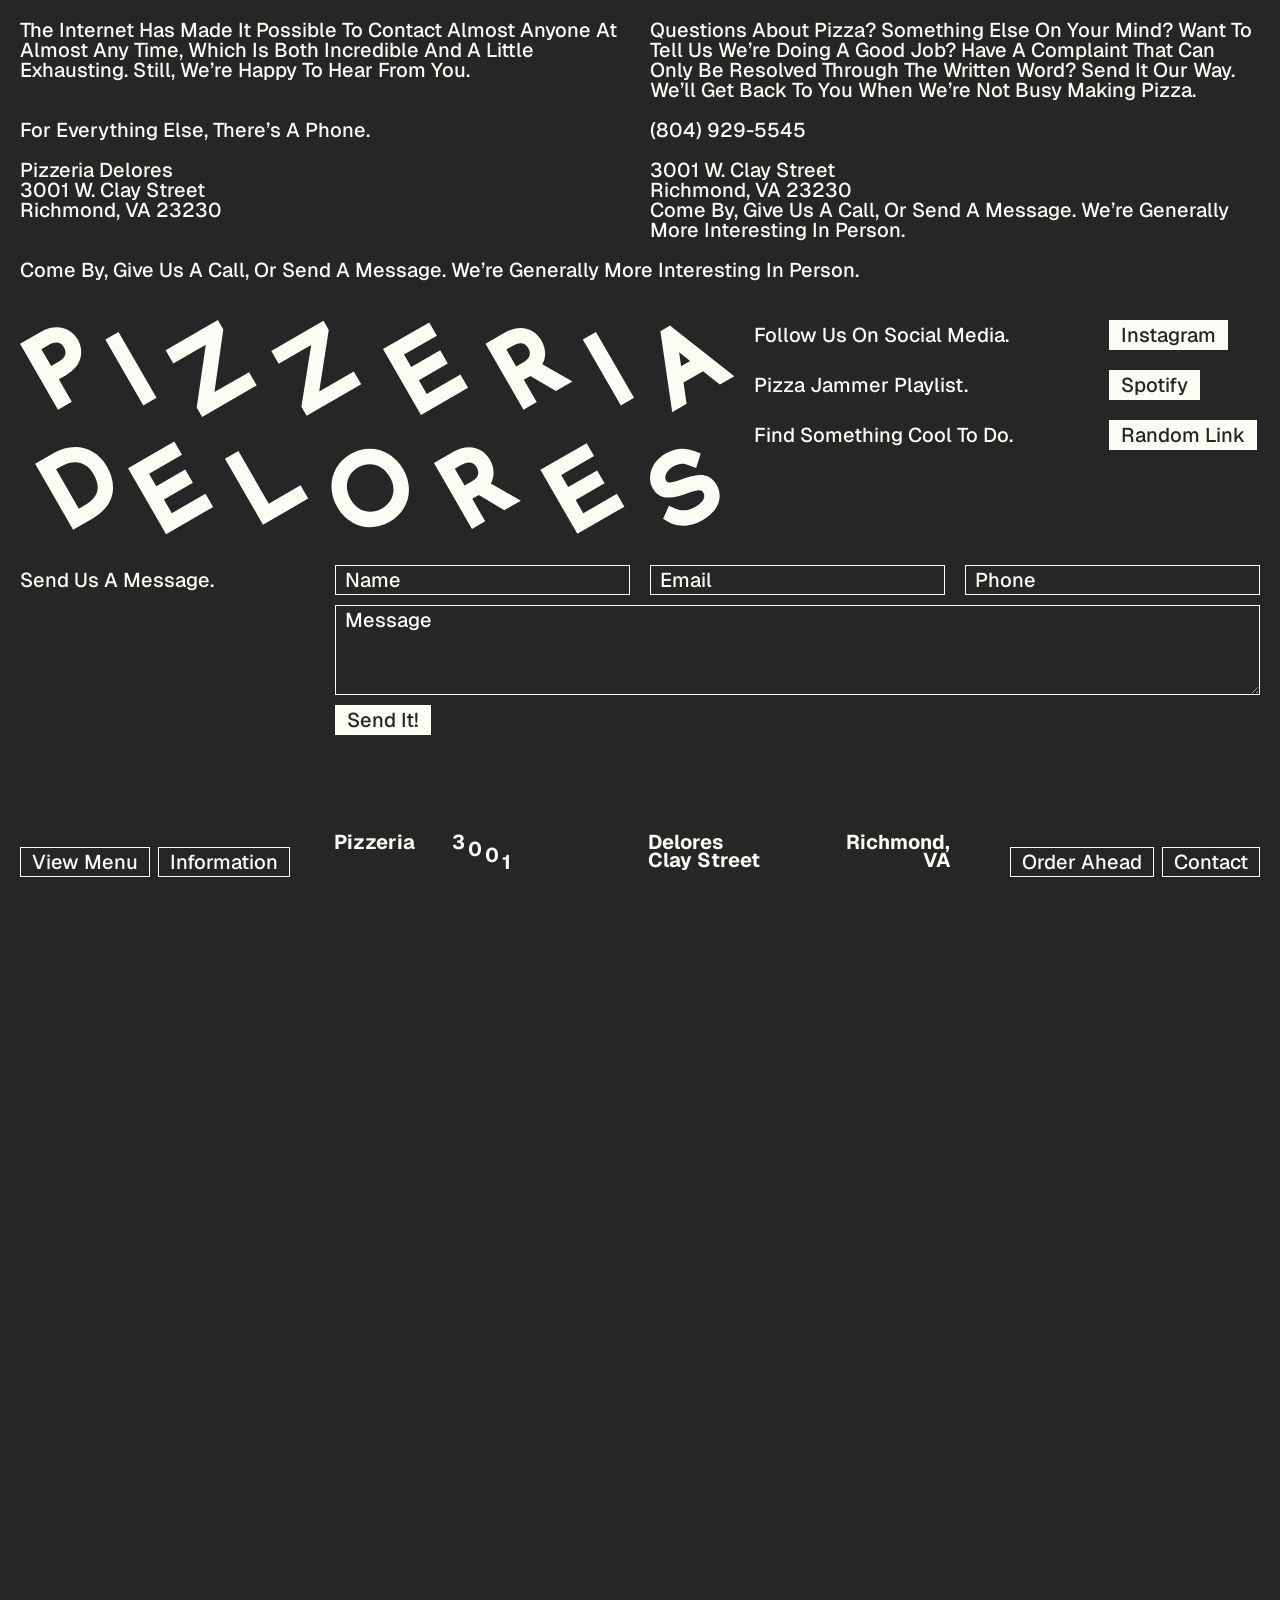
==== contact.html @ 53a4c27d "Add files via upload" ====
<!DOCTYPE html>
<html lang="en">
<head>
  <meta charset="utf-8">
  <meta name="viewport" content="width=device-width, initial-scale=1, viewport-fit=cover">
  <title>Contact | Pizzeria Delores</title>
  <meta name="description" content="Contact Pizzeria Delores: send a message, call (804) 929-5545, or come by 3001 W. Clay Street, Richmond, Virginia.">
  <link rel="stylesheet" href="styles.css">
</head>
<body class="theme-dark">

  <!-- Figma "Rectangle": a 20px border in the page colour that stays fixed around the viewport -->
  <div class="frame" aria-hidden="true"></div>

  <div class="site">

  <main class="page contact">

    <h1 class="visually-hidden">Contact</h1>

    <!-- Intro and phone/address blocks -->
    <div class="contact__text">
      <p class="c-intro-l">The internet has made it possible to contact almost anyone at almost any time, which is both incredible and a little exhausting. Still, we’re happy to hear from you.</p>
      <p class="c-intro-r">Questions about pizza? Something else on your mind? Want to tell us we’re doing a good job? Have a complaint that can only be resolved through the written word? Send it our way. We’ll get back to you when we’re not busy making pizza.</p>

      <p class="c-phone-l">For everything else, there’s a phone.</p>
      <p class="c-phone-r"><a href="tel:+18049295545">(804) 929-5545</a></p>

      <p class="c-addr-l">Pizzeria Delores<br>3001 W. Clay Street<br>Richmond, VA 23230</p>
      <div class="c-addr-r">
        <p>3001 W. Clay Street<br>Richmond, VA 23230</p>
        <p>Come by, give us a call, or send a message. We’re generally more interesting in person.</p>
      </div>

      <p class="c-come">Come by, give us a call, or send a message. We’re generally more interesting in person.</p>
    </div>

    <!-- Lettering (Figma "Group 1785") with the social links beside it -->
    <div class="contact__mid">
      <svg class="wordmark wordmark--contact" viewBox="0 0 808 242.3" role="img" aria-label="Pizzeria Delores" xmlns="http://www.w3.org/2000/svg">
        <title>Pizzeria Delores</title>
        <path transform="translate(410.61 2.7)" d="M 87.57 58.99 L 96.23 73.98 L 43.01 104.71 L 0 30.21 L 52.32 0 L 60.98 14.99 L 23.78 36.46 L 31.92 50.56 L 64.67 31.65 L 73.32 46.64 L 40.57 65.55 L 49.48 80.98 L 87.57 58.99 Z"/>
        <path transform="translate(526.54 8.99)" d="M 98.35 60.54 L 79.6 71.36 L 50.78 54.22 L 43.33 58.52 L 57.95 83.86 L 43.01 92.49 L 0 17.99 L 22.49 5 C 40.79 -5.56 56.36 2.16 63.09 13.81 C 68.57 23.3 68.89 32.97 64.32 41.18 L 98.35 60.53 L 98.35 60.54 Z M 30.53 20.34 L 23.59 24.35 L 34.67 43.54 L 43.11 38.67 C 50.38 34.47 52.02 29.16 48.14 22.44 C 43.76 14.84 36.15 17.1 30.53 20.34 Z"/>
        <path transform="translate(636.64 13.48)" d="M 14.9 0 L 57.91 74.5 L 43.01 83.1 L 0 8.6 L 14.9 0 Z"/>
        <path transform="translate(724.38 6.29)" d="M 74.65 50.3 L 83.62 57.38 L 67.34 66.78 L 63.25 63.55 L 48.3 51.72 L 26.13 64.53 L 28.9 83.38 L 29.66 88.54 L 13.37 97.94 L 11.72 86.63 L 0.75 11.48 L 0 6.33 L 10.96 0 L 15.04 3.23 L 74.64 50.31 L 74.65 50.3 Z M 21.2 30.32 L 23.46 45.95 L 33.57 40.11 L 21.2 30.32 Z"/>
        <path transform="translate(0 8.09)" d="M 23.39 5.35 C 42.42 -5.63 58.32 1.89 65.04 13.54 C 72.02 25.62 72.15 42.75 51.59 54.61 L 43.92 59.04 L 58.55 84.38 L 43.01 93.35 L 0 18.85 L 23.39 5.35 Z M 35.26 44.06 L 44.04 38.99 C 51.6 34.63 53.39 29.24 49.51 22.52 C 45.12 14.91 37.25 17.34 31.41 20.71 L 24.19 24.88 L 35.26 44.06 Z"/>
        <path transform="translate(164.77 -0)" d="M 94.32 59 L 102.97 73.98 L 41.24 109.62 L 35.1 98.99 L 35.48 96.33 L 45.39 27.88 L 8.65 49.09 L 0 34.1 L 59.07 0 L 65.2 10.62 L 64.83 13.26 L 55.2 81.58 L 94.31 59 L 94.32 59 Z"/>
        <path transform="translate(284.23 0.9)" d="M 93.33 57.29 L 101.74 71.86 L 40.01 107.49 L 34.05 97.16 L 34.46 94.56 L 45.15 27.45 L 8.41 48.66 L 0 34.1 L 59.07 0 L 65.03 10.32 L 64.63 12.91 L 54.22 79.88 L 93.33 57.3 L 93.33 57.29 Z"/>
        <path transform="translate(96.5 13.48)" d="M 14.9 0 L 57.91 74.5 L 43.01 83.1 L 0 8.6 L 14.9 0 Z"/>
        <path transform="translate(588.67 139.3)" d="M 86.59 57.3 L 95 71.86 L 41.78 102.58 L 0 30.21 L 52.33 0 L 60.73 14.56 L 23.53 36.04 L 31.44 49.73 L 64.19 30.83 L 72.59 45.39 L 39.85 64.29 L 48.5 79.29 L 86.59 57.3 Z"/>
        <path transform="translate(352.31 145.59)" d="M 81.2 23.27 C 93.89 45.24 87.42 70.23 65.84 82.69 C 44.26 95.15 19.39 88.25 6.7 66.28 C -6.25 43.85 0.02 18.52 21.6 6.06 C 43.18 -6.4 68.25 0.84 81.2 23.27 Z M 30.28 21.08 C 17.22 28.62 13.73 43.63 21.78 57.58 C 29.56 71.05 44.11 75.2 57.17 67.66 C 70.23 60.12 73.91 45.45 66.13 31.98 C 58.07 18.03 43.33 13.55 30.28 21.08 Z"/>
        <path transform="translate(468.24 143.8)" d="M 98.35 60.54 L 79.6 71.36 L 50.78 54.22 L 43.33 58.52 L 57.95 83.86 L 43.01 92.49 L 0 17.99 L 22.49 5 C 40.79 -5.56 56.36 2.16 63.09 13.8 C 68.57 23.3 68.89 32.97 64.33 41.18 L 98.35 60.54 Z M 30.53 20.35 L 23.59 24.35 L 34.67 43.54 L 43.1 38.67 C 50.38 34.47 52.02 29.15 48.14 22.43 C 43.76 14.83 36.15 17.1 30.53 20.35 Z"/>
        <path transform="translate(712.7 145.59)" d="M 36.06 34.49 C 47.79 30.3 65.54 23.96 74.96 40.29 C 83.37 54.85 77.53 70.28 59.74 80.56 C 39.39 92.3 24.5 85.19 20.42 82.73 L 14.74 79.29 L 17.46 73.2 L 18.23 71.47 L 21.37 64.43 L 28.39 67.55 C 36.07 70.97 43.43 70.38 51.53 65.71 C 55.59 63.36 64.59 57.06 60.17 49.41 C 58.13 45.89 54.45 46.14 41.39 50.71 C 29.83 54.75 12.37 60.85 3.16 44.9 C -4.37 31.86 1.98 14.57 17.61 5.55 C 28.71 -0.86 39.26 -1.69 50.81 2.93 L 57.28 5.52 L 55.18 12.18 L 54.6 14.03 L 52.12 21.91 L 44.44 18.9 C 37.71 16.26 33.67 15.86 26.09 20.24 C 19.92 23.8 15.17 30.95 18.26 36.3 C 19.99 39.3 23.65 38.92 36.06 34.49 Z"/>
        <path transform="translate(17.08 143.8)" d="M 20.73 6.94 C 43.62 -6.28 68.43 -0.21 81.08 21.7 C 94.56 45.05 88.61 67.08 65.16 80.61 L 43.01 93.4 L 0 18.9 L 20.73 6.94 Z M 29.2 22.03 L 23.78 25.16 L 49.48 69.68 L 55.26 66.34 C 71.57 56.93 74.86 45.86 65.96 30.43 C 57.93 16.52 44.18 13.38 29.2 22.03 Z"/>
        <path transform="translate(231.87 148.29)" d="M 85.44 38.77 L 94.1 53.76 L 43.01 83.25 L 0 8.75 L 15.16 0 L 49.52 59.51 L 85.44 38.77 Z"/>
        <path transform="translate(122.23 137.51)" d="M 87.57 59 L 96.22 73.98 L 43.01 104.71 L 0 30.21 L 52.32 0 L 60.98 14.99 L 23.78 36.47 L 31.92 50.56 L 64.67 31.65 L 73.32 46.64 L 40.57 65.55 L 49.48 80.99 L 87.57 59 Z"/>
      </svg>

      <div class="social">
        <div class="social__row"><p>Follow us on social media.</p><a class="btn btn--solid" href="https://www.instagram.com/pizzeriadelores/" target="_blank" rel="noopener">Instagram</a></div>
        <div class="social__row"><p>Pizza Jammer playlist.</p><a class="btn btn--solid" href="#spotify" target="_blank" rel="noopener">Spotify</a></div>
        <div class="social__row"><p>Find something cool to do.</p><a class="btn btn--solid" href="#random-link" target="_blank" rel="noopener">Random Link</a></div>
      </div>
    </div>

    <!-- Message form: sent through Web3Forms (https://web3forms.com). Paste your access key in the hidden field below. -->
    <form class="cform" id="contact-form" action="https://api.web3forms.com/submit" method="POST" novalidate>
      <input type="hidden" name="access_key" value="9e0552ed-6a74-484f-b869-ed1d9777260e">
      <input type="hidden" name="subject" value="New message from the Pizzeria Delores website">
      <input type="hidden" name="from_name" value="Pizzeria Delores website">
      <input type="checkbox" name="botcheck" class="cform__bot" tabindex="-1" autocomplete="off" aria-hidden="true">

      <p class="cform__title" id="cform-title">Send us a message.</p>

      <div class="cform__field cform__field--name">
        <label class="visually-hidden" for="cf-name">Name</label>
        <input id="cf-name" name="name" type="text" placeholder="Name" autocomplete="name" required>
      </div>
      <div class="cform__field cform__field--email">
        <label class="visually-hidden" for="cf-email">Email</label>
        <input id="cf-email" name="email" type="email" placeholder="Email" autocomplete="email" required>
      </div>
      <div class="cform__field cform__field--phone">
        <label class="visually-hidden" for="cf-phone">Phone (optional)</label>
        <input id="cf-phone" name="phone" type="tel" placeholder="Phone" autocomplete="tel">
      </div>
      <div class="cform__field cform__field--message">
        <label class="visually-hidden" for="cf-message">Message</label>
        <textarea id="cf-message" name="message" placeholder="Message" required></textarea>
      </div>

      <div class="cform__actions">
        <button class="btn btn--solid" type="submit">Send It!</button>
        <p class="cform__status" id="cform-status" role="status" aria-live="polite"></p>
      </div>
    </form>

  </main>

  <footer class="site-footer">
    <a class="footer-logo" href="index.html" aria-label="Pizzeria Delores, home">
      <svg viewBox="0 0 84.149 70" aria-hidden="true" xmlns="http://www.w3.org/2000/svg"><path d="M 82.18940965757604 37.014449827696836 C 83.63414518311053 35.123347269749864 84.67864701043825 31.994486226968036 83.86356748587579 29.61390921424524 C 83.74582982165664 29.269959025193995 83.47009695053951 28.46485637761459 82.56649157515423 28.261621174081213 L 82.17961433372602 28.174697321153108 C 82.15645866734492 27.770898736423415 82.14256465758051 27.3770743534671 82.18566982249901 27.092081959726478 C 82.20953797239262 27.04630505729142 82.25460415769756 26.970069486381792 82.28648773118177 26.916633411228325 C 82.40244419192803 26.720879267771547 82.54689997194127 26.477566941518106 82.63275406002201 26.196849442283195 C 82.95657715290962 25.137212135159885 82.85326805219186 24.04925363866524 82.34188403826032 23.13424993319792 C 81.81037242083848 22.18326591341643 80.89394121684602 21.49714694838546 79.76127281155104 21.20182358613135 C 79.6365884516643 21.169227581880257 79.51884861099907 21.15622531490213 79.41393562877158 21.15141606820467 C 79.29299179405453 20.93108132911562 79.1992990177676 20.770595389143182 79.0874393292557 20.63611460620009 C 77.37926354253814 18.583991297907925 74.6004081021674 18.14528125520041 72.47970520043143 19.591973826164562 C 72.26845426895142 19.73642934172073 72.06147547817586 19.95800994033299 71.86126802521464 20.17264484131468 C 71.38301444683943 20.098724941776048 70.67480993348784 20.01732416264631 70.00596737117789 20.246564905413614 C 69.26908277674966 20.49896130021154 68.87418907924608 20.986298827957405 68.63390450567773 21.299434218801604 C 68.40876016162889 21.28732204158987 68.21318463183457 21.284649608787163 68.03132357889076 21.310477043341873 C 67.2996045297413 21.414321146028126 66.63343175544675 21.74794063198573 66.10779811373214 22.23029024135178 L 66.10779811373214 18.697453398317528 C 66.10779811373214 18.304342018001734 66.69043281461346 16.932637518129358 67.16458962075433 16.209647447314104 C 67.6287716789536 15.50161949665205 69.10254006093248 13.957851676697267 69.57064078375899 13.74749167022129 C 70.59839616435924 13.539447228948376 71.63701644873152 13.404254664296056 72.64161614171705 13.273692529341469 C 74.3695633167107 13.048904788413292 76.1564681015804 12.816635010663484 78.02513047833355 12.209244965266413 C 78.28465207488938 12.124815968647296 78.56911092350435 11.986772736457329 78.87049084414019 11.840714138115718 C 79.04255526736632 11.756997623914218 79.31828843575416 11.623229211912408 79.45205694184605 11.576205467900717 C 79.51279603654046 11.582261556506584 79.60719699653178 11.59544291054913 79.67506091573455 11.605061403944044 C 80.2140536047294 11.680584386268118 81.02877602226559 11.794581153723758 81.55672523274167 11.207140573552836 C 81.73288642820216 11.011030194195646 82.00256240912736 10.579979764803484 81.83103235118982 9.894929316371467 C 81.70118249910834 9.375530706223593 80.74716891720324 8.342611313256787 80.73772852990538 8.332814699921018 C 79.34464794755175 6.890753259362988 76.98704562093089 5.803507107267639 73.7304680372339 5.101535230613361 C 73.30689744369673 5.010159543693453 72.63573884548566 4.924839952014906 71.92539423801081 4.8343548654628234 C 71.15609176585644 4.736566847401141 69.89090217041031 4.575546086439155 69.52237081939263 4.448546352955867 C 69.39305532198294 4.34024924843049 69.1091320489729 4.063984846585849 68.93208025177596 3.8917425698265196 C 68.63105656758798 3.5987347727754715 68.37099984133323 3.345982088993164 68.1764922352385 3.1929767950423655 C 64.47710737475478 0.2846296178952077 60.28985104017709 -0.6617233139473349 56.06750419455275 0.4559812305859488 C 49.649287431313645 2.154892131481792 47.396417643614924 7.428676645938413 45.21764741523502 12.528971835031593 C 44.47488484509955 14.267959688778795 43.7075423210338 16.06412432820326 42.784699880193784 17.674687536715908 L 32.58409314692737 25.927888853142044 L 5.229235947551134 54.36140356353862 L 5.16315318404561 54.60150821663645 C 5.053787182519105 54.999250727358366 5.118801247297882 55.410530711902055 5.335573918037271 55.74628736907588 L 5.317049367945491 55.76694883896393 L 5.345726646184261 55.76195877599176 C 5.39328482243917 55.83356311563573 5.447968030230219 55.90160474061297 5.509241490213226 55.96537178958832 C 5.850876639063291 56.31983107572005 6.358697524105975 56.474799340533785 6.842116605292729 56.374339521368626 L 11.28800522994065 55.61483345528935 C 11.003190527082978 55.918350349420884 10.718553592094498 56.221867158618075 10.433916996843942 56.52538405274961 C 9.057936018790675 57.99273860320791 7.635109172817646 59.5099655851835 6.227244639859594 60.99050109752653 C 5.579598454084373 61.67181103715384 4.898109996865734 62.35508066705478 4.238885967283149 63.01590677698852 C 3.4343155559508687 63.82243521751308 2.60231444976067 64.65675120488355 1.8102125052058136 65.50816600586771 C 1.7204397631146469 65.60470717704436 1.593261769326549 65.73509054642432 1.4520122022784492 65.88043666234832 C 0.9003729813662961 66.4481058846265 0.49479255139868344 66.87256884824575 0.3009974181996624 67.16985153980251 C -0.1341510191448831 67.83691183107744 -0.0028761788047582254 68.38089173756597 0.11432712012579527 68.64557840894645 C 0.23491470777818926 68.91792426897052 0.5621221318548814 69.39510482683711 1.40035725909759 69.53029809219782 C 2.0333975594082716 69.6316485117308 3.7112927941897325 69.42111038299154 3.728392363985469 69.41897294005176 C 4.904700275599716 69.26703637503579 6.11111007150622 68.92165976664855 7.324466998369545 68.38997085868453 C 7.8486756942927425 68.96512114103932 8.488128590402697 69.3398866803709 9.233919159728103 69.5071415908237 C 11.008533925165427 69.9048841015456 12.995825650788797 68.98917004763622 14.54832400766636 68.04869512493522 C 15.585341663312507 69.15980918852614 17.28621401892454 69.60795677531216 18.633517633804555 69.3726599373035 L 19.00543281702123 69.30800655060305 L 29.76551317021467 55.51775553086668 L 34.23580381105472 55.51775553086668 L 34.23580381105472 58.930360666003345 L 36.46373717480549 59.9093099152924 L 40.227957281134586 66.17611691874406 L 37.445180245897 66.17611691874406 C 36.48813868139073 66.17611691874406 35.75000697804955 67.44896318526878 35.667002818710465 68.14220716557823 C 35.58720482456089 68.80837687771891 35.96179197223905 69.3781833136805 36.57791086079096 69.5279824420604 C 37.47474763749894 69.7461797445134 38.00679567987055 69.18314165264134 38.20700313283178 68.97135668133012 C 38.207359373883016 68.97082232059518 38.20789169153729 68.97046686287257 38.20824793258853 68.96993250213762 C 39.04381127585553 68.87481629579621 41.5255647967741 68.92629078026994 42.48741560641043 68.99878572028173 C 43.35361566639792 69.06433396999273 44.27093566726908 69.27148790114056 45.2420487519513 69.49093203986179 C 46.110208165486036 69.68704241921898 47.00775881650866 69.88956793255153 47.88909912724929 69.98806842241403 L 47.9968639970199 70 L 48.10444404935939 69.9882478037627 C 48.68921370582786 69.92430263683715 49.032810713792365 69.63503306067174 49.2180560448412 69.40365486003479 C 49.356455688456045 69.23087821880804 49.44676474402046 69.04456314824809 49.503941431769114 68.85682440810173 C 51.841060789030244 68.81603487197322 54.12688056897994 69.2574201609338 56.531151335389296 69.72409517834583 L 57.27088310349695 69.86730128836965 L 57.36279716064456 69.86730128836965 C 57.364756486322676 69.86730128836965 57.36653456049076 69.86730128836965 57.36849388616888 69.86730128836965 C 58.22614418647343 69.86730128836965 58.895878497135314 69.31993795832031 59.03623746244697 68.50379104231668 C 59.18532433751593 67.63581107024426 58.68391632430958 66.79205832443803 57.844078058733864 66.49726932665133 L 57.725447011174026 66.45558762417791 L 52.8118146857914 66.05125662847087 L 47.93933141786973 59.58495582210123 L 49.03815258305415 59.25472019499296 L 50.890610310135536 54.915713674131496 C 55.07822370927227 53.660322223551404 58.51612502915124 51.323559360044996 60.88031861125262 48.125944809717154 C 62.68913241542172 47.92057216954771 64.22186091284387 47.48631432180299 65.67211819887137 46.77151778286517 C 65.67532436804218 46.76991470074327 65.67834859030191 46.768311444605494 65.68155475947272 46.766886482590344 C 65.98382528184499 47.136842210875514 66.43447230851893 47.235523669297365 66.75134871635575 47.254048174996676 L 66.81172965826808 47.257788004326585 L 66.87211603598722 47.253868793648 C 68.95630424529547 47.11992237517232 71.2025826076447 47.19847292205296 73.37511847523417 47.27453026353605 C 75.77938924164353 47.35895926015517 78.2655959623469 47.44588068714588 80.60520899597661 47.25208585175817 C 81.69673148638644 47.161422647255876 82.11602508733692 46.74248433402888 82.20722279645312 45.65060722139611 C 82.33618204679816 44.10915458443981 82.27793677179928 42.48095849511628 82.22182880931939 40.90637551598346 C 82.17551747655718 39.607166433878604 82.12760183761284 38.266991391073624 82.18940965757604 37.014449827696836 Z M 69.64259999415108 24.25533987601565 C 70.18337388661882 24.11943412823732 70.43131873289875 23.671282294733764 70.59554584810402 23.374533967644417 C 70.7852442090687 23.031474378960997 70.86664605287756 22.926918621967047 71.0394229596162 22.895569459292588 C 71.2088155670162 22.864576537826938 71.2481798962233 22.87989477178742 71.46548693225128 22.96503624551576 C 71.67584726199485 23.047327800190416 71.96404864235664 23.160078171974764 72.36410733306487 23.19463350022011 L 72.93106198209766 23.24361548000469 L 73.25453053722704 22.775515773794062 C 73.70713475161895 22.12038952320127 74.39824322791837 21.6807896179931 75.10342237504894 21.59885430452725 C 75.66414576339986 21.53437477844268 76.16733245327828 21.69895712338284 76.59464356136834 22.085121808089447 C 76.6931442026 22.184691026886778 76.89905039827947 22.565690046851145 77.0098413562142 22.770706451120173 C 77.28094077534377 23.27247116124496 77.47705175334134 23.63530227768982 77.86286077379926 23.821794181567938 C 78.24671048317717 24.007573592411642 78.6198727593816 24.010245638364925 78.8923971455362 24.011848720486817 C 79.18718659633547 24.0139861634266 79.33502788600373 24.014877107844903 79.56052846650041 24.17696653404095 C 80.03201348866557 24.51592935678566 80.00636290374908 24.983673166833274 79.97341060765031 25.168918213209565 C 79.90109367976534 25.575566727609733 79.6136071239227 25.886564352697256 79.20410805056147 26.000739423896995 C 79.17097763358457 26.01000167674665 79.08281289497965 26.015879557491335 79.01209904703524 26.020688804188794 C 78.73049051467548 26.040103910255926 78.25900398492328 26.072700519664274 77.84718934280058 26.437668902876492 L 77.78324251162874 26.494309922669554 L 77.72998791242861 26.56128439530586 C 77.34097270023916 27.0509369574151 77.38460922854317 27.62234724057128 77.41631468114925 28.039682959385345 C 77.4522950268678 28.510810999870085 77.42593284228826 28.5275547188887 77.36252193707611 28.568344255017223 C 77.2424687040955 28.645292202176535 77.12900606968026 28.62587487587239 77.10994717420641 28.60948781344464 C 77.10994717420641 28.60948781344464 77.10513922499075 28.60343298691014 77.1001518503564 28.5874021643641 C 77.0657745898868 28.45879934809537 77.08679115879768 28.048589154165885 77.1006845594226 27.777133894509635 C 77.14574904869211 26.897219881755078 77.22109634331568 25.424520837279143 75.97086842387591 25.04263102584466 L 75.85793953764718 25.008252318581587 L 75.74002058077788 25.001664130866693 C 75.32820593865517 24.978330379465252 74.91194081465108 24.96906836549346 74.49353572392543 24.96906836549346 C 73.6202108500464 24.96906836549346 72.7386944701262 25.00985590035634 71.87730365526878 25.049398594908226 C 70.4997195388825 25.112987520624973 69.07528904496958 25.178536274633682 67.77198123655754 25.068279840805655 C 67.77126875445506 25.00326595025367 67.77963920011291 24.916877481005187 67.80635727874818 24.813745860736553 C 67.89185512507267 24.484401534704507 68.08511710860785 24.245897787949385 68.19501746480613 24.181774497765225 C 68.38845634032367 24.068846262833723 68.41909416119243 24.08006792726618 68.65813189657648 24.161825117473427 C 68.88594804583464 24.240019906209373 69.23043036836413 24.35864981595357 69.64277937577542 24.254983831217526 L 69.64259999415108 24.25533987601565 Z M 68.17452990898443 27.88917113625194 L 74.2591274273747 27.88917113625194 C 74.2591274273747 27.89023985772183 74.25913160208277 27.891130154515704 74.25895348155716 27.892198875985596 C 74.22885111420004 28.33856821350465 74.19750160077113 28.800255588573503 74.28424629058831 29.226141096398994 C 74.43867677607592 29.984042752593595 75.22685803880962 30.82815564128036 75.86631068011613 31.14146913945797 C 76.92612772322829 31.660689642272434 78.1015439926587 31.570025280539618 79.01013672078116 30.898690073525387 C 79.10044382816092 30.831894982237753 79.18647568411083 30.760825155696313 79.26805488173329 30.68565841458105 L 79.26805488173329 44.42140196541388 L 68.17452990898443 44.42140196541388 L 68.17452990898443 27.88917113625194 Z M 63.24023608196254 26.014809988170924 C 63.31077180637463 28.504574695170128 63.38380325619966 31.078769752429665 63.17219608827181 33.5133172790909 C 62.78086530732089 38.015662748465495 61.495904026328 42.07235122472033 59.456245946309075 45.2446726651479 C 57.128032648879596 48.86567917816629 53.92987792756493 51.20136804680812 49.95048752441912 52.18726356703461 C 47.84064995112756 52.70986836398696 45.76465452187769 52.70506198481917 43.571812858256315 52.70898063015348 C 43.24157742437288 52.70898063015348 42.90974012617365 52.70898110857274 42.575051683608 52.71058419069464 L 42.436829988348116 52.71129628029089 L 42.304131072795016 52.750303569929564 C 41.903894274479676 52.86768480670019 41.63368388579863 53.17619011820085 41.41637684977066 53.42377725402565 C 41.39286494163329 53.45067340955259 41.37131351109795 53.47543064607363 41.35243273650223 53.49573635383569 C 41.09807664275793 53.77075401496324 40.67539658725632 54.35587892376316 40.009225851389324 55.2869134783185 C 39.535247152855575 55.9495207889879 38.83558857713529 56.927578482397685 38.56912027429504 57.22005191498132 C 38.161046189192454 57.38873179026935 37.715745873045734 57.37020915843415 37.09784578102094 57.14738072557503 L 37.00344212435984 53.599581847321936 L 36.868424837207385 53.37728486992872 C 36.72646278664677 53.143591104088706 36.18711427525966 52.68849310581566 35.7049420322572 52.68849310581566 L 32.02621901315066 52.68849310581566 L 32.82099376089499 51.69013262028082 C 42.35970336411866 49.94188250572137 48.598198085622585 46.71345122493 53.63134953350068 40.933983936283745 C 57.50297710530343 36.48828084565182 58.183395218189744 30.584484955767742 55.36463806814922 25.893154101080846 C 52.989935372817655 21.940665804160762 48.80410508817964 19.880706112935858 44.10991696270866 20.22394383018628 L 45.10649875573264 19.430239797142214 L 45.20214993005388 19.24998192597017 C 46.132829615213886 17.49549746020083 46.94274333969414 15.622919763615762 47.72611733202445 13.81179308897245 C 48.47974523060434 12.069598963486422 49.258846848660376 10.267912741923121 50.128787423200755 8.61905365389324 C 51.78904878129035 5.47131255429489 54.68119102179367 3.4085021265231785 58.06352157916967 2.959461009134238 C 61.36445092974541 2.5214633108260216 64.6281521382512 3.628124521212932 67.12753916161907 6.009057748602554 L 64.51967823543136 10.07625532193788 L 64.48583490230692 10.27076245925772 C 64.38056567301477 10.874946317850315 64.70866497284513 11.268592402370924 64.83228061277151 11.416788447965391 L 64.85276273278642 11.441547150931079 C 65.1400711332463 11.7917315425571 65.61850475148809 12.10344139525919 66.17281579884319 12.464313012532699 C 66.27630381404565 12.531820586237952 66.38424542185486 12.602000221158129 66.48844592056983 12.67164523680784 C 65.01485492425496 14.15877114515888 63.473753861711316 16.158883205114495 63.27657445040727 18.83941471049753 C 63.10344130722076 21.193986183986404 63.172905264647966 23.64510066535726 63.240056700338215 26.015524795666394 L 63.24023608196254 26.014809988170924 Z M 44.414324861300805 59.71783391508025 L 49.23212934864125 66.06728679808408 L 48.64895968792998 66.06728679808408 C 48.27330352302077 66.06728679808408 47.97477636050651 66.21868839347539 47.75568812100565 66.51864288613562 C 46.95966755429079 66.34871617457935 46.15206753001343 66.31807962172405 45.363884207618575 66.28833354183503 C 44.77875829346863 66.26624663201022 44.21963732150762 66.2450483212876 43.697744194345894 66.1682784973869 L 39.71586079430734 59.742767922545774 L 40.26714401234147 59.5803245218264 L 42.28507041625778 56.919566412760524 L 42.28507041625778 58.836674679810116 L 44.41450152502174 59.717654533731576 L 44.414324861300805 59.71783391508025 Z M 46.840146053629844 57.03000009396166 C 46.3173623459653 57.18300538791246 45.77569846753612 57.17053705708046 45.11469323448065 56.987785683240645 L 45.11469323448065 55.53040463384733 C 45.999595952167034 55.53218583624186 46.79686165837656 55.50350564894483 47.54478968885632 55.4440134891668 L 46.840146053629844 57.03000009396166 Z M 52.540002602663535 26.76505345370055 C 54.707194902301595 29.774573070448803 54.82101373202454 33.781566118373206 52.837107494822554 37.22195871542143 C 51.77639982874033 39.061406409567375 49.29286820445744 41.47208602473304 47.43400251050601 42.93374080078474 C 43.28735674877835 46.194053888797384 38.229978589477355 47.66122812362916 33.084611365274846 48.72389351022353 L 35.39234237282045 47.225727665100145 L 35.43384475772328 47.19722777385494 C 35.84619376513457 46.89834201012953 36.259966019647656 46.60016727432098 36.673918080457476 46.301815875062985 C 39.116841000448915 44.540919205553394 41.64294552383592 42.720352417567476 43.96064970803521 40.69797515731395 C 43.993245762377725 40.66965403960597 44.0413395407796 40.63100205424404 44.0994068302647 40.583978310232354 C 44.895071181765324 39.94007362852087 45.607017473070194 39.294030809464935 45.58136811970369 38.472540248787176 C 45.568899683449594 38.07337279446361 45.3701178252323 37.708226282684386 45.03596372672162 37.47061387947266 C 44.78303260000235 37.29089056387032 44.52653896016921 37.21964306528402 44.276635875107125 37.21964306528402 C 43.61509627676307 37.21964306528402 42.99986813858295 37.719093462987416 42.621362039623676 38.02635088715725 C 42.52998621228355 38.10044890995449 42.40494665639635 38.201977142204846 42.359704043594505 38.22976390075381 C 41.521112616203084 38.731172396211775 40.28460025652848 39.251283435693296 39.23725159525926 37.98253291589507 C 39.217836459356256 37.955992998922746 39.17437370434661 37.8688924639658 39.14569630136032 37.811359622873624 C 39.0037342507997 37.52672346503341 38.76630115071889 37.05060733630015 38.212702576259495 36.81816042796196 L 38.12399836302612 36.78075398096523 L 38.02959470636502 36.76151669026968 C 37.34792750453065 36.62258290548746 36.81605960819371 37.046866763794675 36.49829259862046 37.30068810219425 C 36.43452545165206 37.351630494194445 36.33798324295935 37.428756491621904 36.3020028972408 37.44924031998837 C 34.94846509143931 38.18772683295706 33.934959848229006 38.182738638540606 32.91432928152028 37.433386813824605 C 32.885829999412124 37.41094366279099 32.8144029513205 37.33079081611345 32.76720101682185 37.27771098216879 C 32.528341410278536 37.00964001665043 32.12828235859877 36.5609547954245 31.449286940740105 36.506450001953006 L 31.363789853517552 36.499682432889436 L 31.278469430015935 36.507697517696045 C 30.696549707597523 36.56291479358516 30.24715092052682 37.042769573184216 29.81271499854522 37.50677281072635 C 29.72971083920614 37.59547669123439 29.61589286944482 37.71713164404661 29.57332206716071 37.75382441423642 C 26.03210797314766 40.811080193713224 22.72352126948314 43.352857677867284 19.45892858866249 45.524143370581754 C 17.68823253031965 46.70169631079349 16.153012055218536 47.653390721484215 14.859500844673734 48.37531206336464 C 18.48229416815967 44.62196220403922 22.12770520425629 40.857926584183865 25.67871598107106 37.191143174038814 L 27.546489093805853 35.26245665630215 C 28.261464838803654 34.52397014333346 28.975906770586988 33.751996988587074 29.732384645684178 32.93460315138085 C 33.48965881013919 28.874174166321296 37.74798492122166 24.27190343335125 42.89548977644749 23.226693839446547 C 46.77246108607061 22.43975856454696 50.377618274138314 23.76230242522807 52.5398232210392 26.76505345370055 L 52.540002602663535 26.76505345370055 Z M 24.29472151964927 50.19872890842256 L 24.31538302128852 50.185905859891676 C 29.258405395076302 47.004500181050915 33.588337389109 43.77607144829006 37.52319766296549 40.33639128057549 C 37.53584422009771 40.34832533718282 37.54884743038759 40.36026030683442 37.5620283488271 40.37183812223294 C 37.942671908940724 40.70545734277069 38.36838017596846 40.976556132957064 38.82080628275325 41.17872260755562 C 35.50616171215027 43.78711546191124 32.18724120002481 46.106955071106846 28.931554409166857 48.090324022509485 L 28.82129722197935 48.15747244069602 C 27.491093211399704 48.96809768962647 26.116537858613697 49.805620330940336 24.73076019775871 50.40641989539505 L 23.635852813468862 50.60003760019438 L 24.294542138024934 50.19872890842256 L 24.29472151964927 50.19872890842256 Z M 16.95134742628453 50.40677322229395 C 18.829628293297805 49.34909518077252 20.630070785129003 48.14304396306825 22.14338275053761 47.102465499569675 C 25.54085338879777 44.76713097703895 28.65226010785049 42.32296480502994 31.402797203100096 39.829459589226026 C 31.89654728990992 40.12211115037666 32.38727141595735 40.350997228529046 32.87834967632423 40.5168271741466 C 26.88904728690992 45.38610024986812 21.103692291701986 49.167770958827475 15.247446222137754 52.045481636203284 L 12.516146277277354 52.521951113069036 C 13.99009348880645 52.082706578492584 15.392793155961579 51.28864887881221 16.604547029426378 50.60288595857937 L 16.95134742628453 50.40677322229395 Z M 10.612037514001244 52.85432300896604 L 10.50979678288911 52.872136120469094 L 10.523333980243713 52.8569974218008 C 10.553080105844572 52.85628494079322 10.582469509278514 52.85539173043593 10.612037514001244 52.85432300896604 Z"/><path transform="translate(56.482 5.884)" d="M 4.663025228349257 1.0856744456443845 C 4.159478590750527 0.3263478432542556 3.313937520953186 -0.06605081909715019 2.345496395724088 0.009115922274886338 C 0.7181875601937173 0.13504693787032618 -0.06411586005670457 1.470236377999829 0.004104289215770094 2.7242028892618486 C 0.08212106728999265 4.156824051502436 1.1691912270556288 5.212007999420166 2.548556375485891 5.212007999420166 C 2.577055654929554 5.212007999420166 2.6057333604679553 5.211473741948304 2.6345888816345697 5.210583140748 C 3.5884241652319195 5.180480819547343 4.378744280349982 4.692430940426588 4.802671091934243 3.87165289121303 C 5.256878359726496 2.9920950901207064 5.202194742992411 1.898615262554921 4.662845846741694 1.0856744456443845 L 4.663025228349257 1.0856744456443845 Z"/></svg>
    </a>
    <nav class="footer-nav footer-nav--left" aria-label="Primary">
      <a class="btn" href="menu.html">View Menu</a>
      <a class="btn" href="information.html">Information</a>
    </nav>

    <p class="footer-col footer-col--name"><a class="footer-home" href="index.html" aria-label="Pizzeria Delores, home">Pizzeria</a></p>

    <p class="footer-col footer-col--number"><a class="footer-home" href="index.html" aria-label="Pizzeria Delores, home">
      <span aria-hidden="true">3</span><span aria-hidden="true">0</span><span aria-hidden="true">0</span><span aria-hidden="true">1</span></a></p>

    <p class="footer-col footer-col--street"><a class="footer-home" href="index.html" aria-label="Pizzeria Delores, home">Delores<br>Clay Street</a></p>

    <p class="footer-col footer-col--city"><a class="footer-home" href="index.html" aria-label="Pizzeria Delores, home">Richmond,<br><span>VA</span></a></p>

    <nav class="footer-nav footer-nav--right" aria-label="Secondary">
      <a class="btn" href="https://order.toasttab.com/online/pizzeria-delores-3001-w-clay-st" target="_blank" rel="noopener">Order Ahead</a>
      <a class="btn" href="contact.html" aria-current="page">Contact<span class="btn__more">&nbsp;Us</span></a>
    </nav>
  </footer>
  </div><!-- /.site -->

  <!-- Reveal footer (Figma "Footer"): sits fixed underneath the site and is uncovered as the page scrolls to the end -->
  <div class="end-footer">
    <!-- Menu bar repeated at the top of the revealed footer (Figma "Footer") -->
    <div class="site-footer end-nav">
    <a class="footer-logo" href="index.html" aria-label="Pizzeria Delores, home">
      <svg viewBox="0 0 84.149 70" aria-hidden="true" xmlns="http://www.w3.org/2000/svg"><path d="M 82.18940965757604 37.014449827696836 C 83.63414518311053 35.123347269749864 84.67864701043825 31.994486226968036 83.86356748587579 29.61390921424524 C 83.74582982165664 29.269959025193995 83.47009695053951 28.46485637761459 82.56649157515423 28.261621174081213 L 82.17961433372602 28.174697321153108 C 82.15645866734492 27.770898736423415 82.14256465758051 27.3770743534671 82.18566982249901 27.092081959726478 C 82.20953797239262 27.04630505729142 82.25460415769756 26.970069486381792 82.28648773118177 26.916633411228325 C 82.40244419192803 26.720879267771547 82.54689997194127 26.477566941518106 82.63275406002201 26.196849442283195 C 82.95657715290962 25.137212135159885 82.85326805219186 24.04925363866524 82.34188403826032 23.13424993319792 C 81.81037242083848 22.18326591341643 80.89394121684602 21.49714694838546 79.76127281155104 21.20182358613135 C 79.6365884516643 21.169227581880257 79.51884861099907 21.15622531490213 79.41393562877158 21.15141606820467 C 79.29299179405453 20.93108132911562 79.1992990177676 20.770595389143182 79.0874393292557 20.63611460620009 C 77.37926354253814 18.583991297907925 74.6004081021674 18.14528125520041 72.47970520043143 19.591973826164562 C 72.26845426895142 19.73642934172073 72.06147547817586 19.95800994033299 71.86126802521464 20.17264484131468 C 71.38301444683943 20.098724941776048 70.67480993348784 20.01732416264631 70.00596737117789 20.246564905413614 C 69.26908277674966 20.49896130021154 68.87418907924608 20.986298827957405 68.63390450567773 21.299434218801604 C 68.40876016162889 21.28732204158987 68.21318463183457 21.284649608787163 68.03132357889076 21.310477043341873 C 67.2996045297413 21.414321146028126 66.63343175544675 21.74794063198573 66.10779811373214 22.23029024135178 L 66.10779811373214 18.697453398317528 C 66.10779811373214 18.304342018001734 66.69043281461346 16.932637518129358 67.16458962075433 16.209647447314104 C 67.6287716789536 15.50161949665205 69.10254006093248 13.957851676697267 69.57064078375899 13.74749167022129 C 70.59839616435924 13.539447228948376 71.63701644873152 13.404254664296056 72.64161614171705 13.273692529341469 C 74.3695633167107 13.048904788413292 76.1564681015804 12.816635010663484 78.02513047833355 12.209244965266413 C 78.28465207488938 12.124815968647296 78.56911092350435 11.986772736457329 78.87049084414019 11.840714138115718 C 79.04255526736632 11.756997623914218 79.31828843575416 11.623229211912408 79.45205694184605 11.576205467900717 C 79.51279603654046 11.582261556506584 79.60719699653178 11.59544291054913 79.67506091573455 11.605061403944044 C 80.2140536047294 11.680584386268118 81.02877602226559 11.794581153723758 81.55672523274167 11.207140573552836 C 81.73288642820216 11.011030194195646 82.00256240912736 10.579979764803484 81.83103235118982 9.894929316371467 C 81.70118249910834 9.375530706223593 80.74716891720324 8.342611313256787 80.73772852990538 8.332814699921018 C 79.34464794755175 6.890753259362988 76.98704562093089 5.803507107267639 73.7304680372339 5.101535230613361 C 73.30689744369673 5.010159543693453 72.63573884548566 4.924839952014906 71.92539423801081 4.8343548654628234 C 71.15609176585644 4.736566847401141 69.89090217041031 4.575546086439155 69.52237081939263 4.448546352955867 C 69.39305532198294 4.34024924843049 69.1091320489729 4.063984846585849 68.93208025177596 3.8917425698265196 C 68.63105656758798 3.5987347727754715 68.37099984133323 3.345982088993164 68.1764922352385 3.1929767950423655 C 64.47710737475478 0.2846296178952077 60.28985104017709 -0.6617233139473349 56.06750419455275 0.4559812305859488 C 49.649287431313645 2.154892131481792 47.396417643614924 7.428676645938413 45.21764741523502 12.528971835031593 C 44.47488484509955 14.267959688778795 43.7075423210338 16.06412432820326 42.784699880193784 17.674687536715908 L 32.58409314692737 25.927888853142044 L 5.229235947551134 54.36140356353862 L 5.16315318404561 54.60150821663645 C 5.053787182519105 54.999250727358366 5.118801247297882 55.410530711902055 5.335573918037271 55.74628736907588 L 5.317049367945491 55.76694883896393 L 5.345726646184261 55.76195877599176 C 5.39328482243917 55.83356311563573 5.447968030230219 55.90160474061297 5.509241490213226 55.96537178958832 C 5.850876639063291 56.31983107572005 6.358697524105975 56.474799340533785 6.842116605292729 56.374339521368626 L 11.28800522994065 55.61483345528935 C 11.003190527082978 55.918350349420884 10.718553592094498 56.221867158618075 10.433916996843942 56.52538405274961 C 9.057936018790675 57.99273860320791 7.635109172817646 59.5099655851835 6.227244639859594 60.99050109752653 C 5.579598454084373 61.67181103715384 4.898109996865734 62.35508066705478 4.238885967283149 63.01590677698852 C 3.4343155559508687 63.82243521751308 2.60231444976067 64.65675120488355 1.8102125052058136 65.50816600586771 C 1.7204397631146469 65.60470717704436 1.593261769326549 65.73509054642432 1.4520122022784492 65.88043666234832 C 0.9003729813662961 66.4481058846265 0.49479255139868344 66.87256884824575 0.3009974181996624 67.16985153980251 C -0.1341510191448831 67.83691183107744 -0.0028761788047582254 68.38089173756597 0.11432712012579527 68.64557840894645 C 0.23491470777818926 68.91792426897052 0.5621221318548814 69.39510482683711 1.40035725909759 69.53029809219782 C 2.0333975594082716 69.6316485117308 3.7112927941897325 69.42111038299154 3.728392363985469 69.41897294005176 C 4.904700275599716 69.26703637503579 6.11111007150622 68.92165976664855 7.324466998369545 68.38997085868453 C 7.8486756942927425 68.96512114103932 8.488128590402697 69.3398866803709 9.233919159728103 69.5071415908237 C 11.008533925165427 69.9048841015456 12.995825650788797 68.98917004763622 14.54832400766636 68.04869512493522 C 15.585341663312507 69.15980918852614 17.28621401892454 69.60795677531216 18.633517633804555 69.3726599373035 L 19.00543281702123 69.30800655060305 L 29.76551317021467 55.51775553086668 L 34.23580381105472 55.51775553086668 L 34.23580381105472 58.930360666003345 L 36.46373717480549 59.9093099152924 L 40.227957281134586 66.17611691874406 L 37.445180245897 66.17611691874406 C 36.48813868139073 66.17611691874406 35.75000697804955 67.44896318526878 35.667002818710465 68.14220716557823 C 35.58720482456089 68.80837687771891 35.96179197223905 69.3781833136805 36.57791086079096 69.5279824420604 C 37.47474763749894 69.7461797445134 38.00679567987055 69.18314165264134 38.20700313283178 68.97135668133012 C 38.207359373883016 68.97082232059518 38.20789169153729 68.97046686287257 38.20824793258853 68.96993250213762 C 39.04381127585553 68.87481629579621 41.5255647967741 68.92629078026994 42.48741560641043 68.99878572028173 C 43.35361566639792 69.06433396999273 44.27093566726908 69.27148790114056 45.2420487519513 69.49093203986179 C 46.110208165486036 69.68704241921898 47.00775881650866 69.88956793255153 47.88909912724929 69.98806842241403 L 47.9968639970199 70 L 48.10444404935939 69.9882478037627 C 48.68921370582786 69.92430263683715 49.032810713792365 69.63503306067174 49.2180560448412 69.40365486003479 C 49.356455688456045 69.23087821880804 49.44676474402046 69.04456314824809 49.503941431769114 68.85682440810173 C 51.841060789030244 68.81603487197322 54.12688056897994 69.2574201609338 56.531151335389296 69.72409517834583 L 57.27088310349695 69.86730128836965 L 57.36279716064456 69.86730128836965 C 57.364756486322676 69.86730128836965 57.36653456049076 69.86730128836965 57.36849388616888 69.86730128836965 C 58.22614418647343 69.86730128836965 58.895878497135314 69.31993795832031 59.03623746244697 68.50379104231668 C 59.18532433751593 67.63581107024426 58.68391632430958 66.79205832443803 57.844078058733864 66.49726932665133 L 57.725447011174026 66.45558762417791 L 52.8118146857914 66.05125662847087 L 47.93933141786973 59.58495582210123 L 49.03815258305415 59.25472019499296 L 50.890610310135536 54.915713674131496 C 55.07822370927227 53.660322223551404 58.51612502915124 51.323559360044996 60.88031861125262 48.125944809717154 C 62.68913241542172 47.92057216954771 64.22186091284387 47.48631432180299 65.67211819887137 46.77151778286517 C 65.67532436804218 46.76991470074327 65.67834859030191 46.768311444605494 65.68155475947272 46.766886482590344 C 65.98382528184499 47.136842210875514 66.43447230851893 47.235523669297365 66.75134871635575 47.254048174996676 L 66.81172965826808 47.257788004326585 L 66.87211603598722 47.253868793648 C 68.95630424529547 47.11992237517232 71.2025826076447 47.19847292205296 73.37511847523417 47.27453026353605 C 75.77938924164353 47.35895926015517 78.2655959623469 47.44588068714588 80.60520899597661 47.25208585175817 C 81.69673148638644 47.161422647255876 82.11602508733692 46.74248433402888 82.20722279645312 45.65060722139611 C 82.33618204679816 44.10915458443981 82.27793677179928 42.48095849511628 82.22182880931939 40.90637551598346 C 82.17551747655718 39.607166433878604 82.12760183761284 38.266991391073624 82.18940965757604 37.014449827696836 Z M 69.64259999415108 24.25533987601565 C 70.18337388661882 24.11943412823732 70.43131873289875 23.671282294733764 70.59554584810402 23.374533967644417 C 70.7852442090687 23.031474378960997 70.86664605287756 22.926918621967047 71.0394229596162 22.895569459292588 C 71.2088155670162 22.864576537826938 71.2481798962233 22.87989477178742 71.46548693225128 22.96503624551576 C 71.67584726199485 23.047327800190416 71.96404864235664 23.160078171974764 72.36410733306487 23.19463350022011 L 72.93106198209766 23.24361548000469 L 73.25453053722704 22.775515773794062 C 73.70713475161895 22.12038952320127 74.39824322791837 21.6807896179931 75.10342237504894 21.59885430452725 C 75.66414576339986 21.53437477844268 76.16733245327828 21.69895712338284 76.59464356136834 22.085121808089447 C 76.6931442026 22.184691026886778 76.89905039827947 22.565690046851145 77.0098413562142 22.770706451120173 C 77.28094077534377 23.27247116124496 77.47705175334134 23.63530227768982 77.86286077379926 23.821794181567938 C 78.24671048317717 24.007573592411642 78.6198727593816 24.010245638364925 78.8923971455362 24.011848720486817 C 79.18718659633547 24.0139861634266 79.33502788600373 24.014877107844903 79.56052846650041 24.17696653404095 C 80.03201348866557 24.51592935678566 80.00636290374908 24.983673166833274 79.97341060765031 25.168918213209565 C 79.90109367976534 25.575566727609733 79.6136071239227 25.886564352697256 79.20410805056147 26.000739423896995 C 79.17097763358457 26.01000167674665 79.08281289497965 26.015879557491335 79.01209904703524 26.020688804188794 C 78.73049051467548 26.040103910255926 78.25900398492328 26.072700519664274 77.84718934280058 26.437668902876492 L 77.78324251162874 26.494309922669554 L 77.72998791242861 26.56128439530586 C 77.34097270023916 27.0509369574151 77.38460922854317 27.62234724057128 77.41631468114925 28.039682959385345 C 77.4522950268678 28.510810999870085 77.42593284228826 28.5275547188887 77.36252193707611 28.568344255017223 C 77.2424687040955 28.645292202176535 77.12900606968026 28.62587487587239 77.10994717420641 28.60948781344464 C 77.10994717420641 28.60948781344464 77.10513922499075 28.60343298691014 77.1001518503564 28.5874021643641 C 77.0657745898868 28.45879934809537 77.08679115879768 28.048589154165885 77.1006845594226 27.777133894509635 C 77.14574904869211 26.897219881755078 77.22109634331568 25.424520837279143 75.97086842387591 25.04263102584466 L 75.85793953764718 25.008252318581587 L 75.74002058077788 25.001664130866693 C 75.32820593865517 24.978330379465252 74.91194081465108 24.96906836549346 74.49353572392543 24.96906836549346 C 73.6202108500464 24.96906836549346 72.7386944701262 25.00985590035634 71.87730365526878 25.049398594908226 C 70.4997195388825 25.112987520624973 69.07528904496958 25.178536274633682 67.77198123655754 25.068279840805655 C 67.77126875445506 25.00326595025367 67.77963920011291 24.916877481005187 67.80635727874818 24.813745860736553 C 67.89185512507267 24.484401534704507 68.08511710860785 24.245897787949385 68.19501746480613 24.181774497765225 C 68.38845634032367 24.068846262833723 68.41909416119243 24.08006792726618 68.65813189657648 24.161825117473427 C 68.88594804583464 24.240019906209373 69.23043036836413 24.35864981595357 69.64277937577542 24.254983831217526 L 69.64259999415108 24.25533987601565 Z M 68.17452990898443 27.88917113625194 L 74.2591274273747 27.88917113625194 C 74.2591274273747 27.89023985772183 74.25913160208277 27.891130154515704 74.25895348155716 27.892198875985596 C 74.22885111420004 28.33856821350465 74.19750160077113 28.800255588573503 74.28424629058831 29.226141096398994 C 74.43867677607592 29.984042752593595 75.22685803880962 30.82815564128036 75.86631068011613 31.14146913945797 C 76.92612772322829 31.660689642272434 78.1015439926587 31.570025280539618 79.01013672078116 30.898690073525387 C 79.10044382816092 30.831894982237753 79.18647568411083 30.760825155696313 79.26805488173329 30.68565841458105 L 79.26805488173329 44.42140196541388 L 68.17452990898443 44.42140196541388 L 68.17452990898443 27.88917113625194 Z M 63.24023608196254 26.014809988170924 C 63.31077180637463 28.504574695170128 63.38380325619966 31.078769752429665 63.17219608827181 33.5133172790909 C 62.78086530732089 38.015662748465495 61.495904026328 42.07235122472033 59.456245946309075 45.2446726651479 C 57.128032648879596 48.86567917816629 53.92987792756493 51.20136804680812 49.95048752441912 52.18726356703461 C 47.84064995112756 52.70986836398696 45.76465452187769 52.70506198481917 43.571812858256315 52.70898063015348 C 43.24157742437288 52.70898063015348 42.90974012617365 52.70898110857274 42.575051683608 52.71058419069464 L 42.436829988348116 52.71129628029089 L 42.304131072795016 52.750303569929564 C 41.903894274479676 52.86768480670019 41.63368388579863 53.17619011820085 41.41637684977066 53.42377725402565 C 41.39286494163329 53.45067340955259 41.37131351109795 53.47543064607363 41.35243273650223 53.49573635383569 C 41.09807664275793 53.77075401496324 40.67539658725632 54.35587892376316 40.009225851389324 55.2869134783185 C 39.535247152855575 55.9495207889879 38.83558857713529 56.927578482397685 38.56912027429504 57.22005191498132 C 38.161046189192454 57.38873179026935 37.715745873045734 57.37020915843415 37.09784578102094 57.14738072557503 L 37.00344212435984 53.599581847321936 L 36.868424837207385 53.37728486992872 C 36.72646278664677 53.143591104088706 36.18711427525966 52.68849310581566 35.7049420322572 52.68849310581566 L 32.02621901315066 52.68849310581566 L 32.82099376089499 51.69013262028082 C 42.35970336411866 49.94188250572137 48.598198085622585 46.71345122493 53.63134953350068 40.933983936283745 C 57.50297710530343 36.48828084565182 58.183395218189744 30.584484955767742 55.36463806814922 25.893154101080846 C 52.989935372817655 21.940665804160762 48.80410508817964 19.880706112935858 44.10991696270866 20.22394383018628 L 45.10649875573264 19.430239797142214 L 45.20214993005388 19.24998192597017 C 46.132829615213886 17.49549746020083 46.94274333969414 15.622919763615762 47.72611733202445 13.81179308897245 C 48.47974523060434 12.069598963486422 49.258846848660376 10.267912741923121 50.128787423200755 8.61905365389324 C 51.78904878129035 5.47131255429489 54.68119102179367 3.4085021265231785 58.06352157916967 2.959461009134238 C 61.36445092974541 2.5214633108260216 64.6281521382512 3.628124521212932 67.12753916161907 6.009057748602554 L 64.51967823543136 10.07625532193788 L 64.48583490230692 10.27076245925772 C 64.38056567301477 10.874946317850315 64.70866497284513 11.268592402370924 64.83228061277151 11.416788447965391 L 64.85276273278642 11.441547150931079 C 65.1400711332463 11.7917315425571 65.61850475148809 12.10344139525919 66.17281579884319 12.464313012532699 C 66.27630381404565 12.531820586237952 66.38424542185486 12.602000221158129 66.48844592056983 12.67164523680784 C 65.01485492425496 14.15877114515888 63.473753861711316 16.158883205114495 63.27657445040727 18.83941471049753 C 63.10344130722076 21.193986183986404 63.172905264647966 23.64510066535726 63.240056700338215 26.015524795666394 L 63.24023608196254 26.014809988170924 Z M 44.414324861300805 59.71783391508025 L 49.23212934864125 66.06728679808408 L 48.64895968792998 66.06728679808408 C 48.27330352302077 66.06728679808408 47.97477636050651 66.21868839347539 47.75568812100565 66.51864288613562 C 46.95966755429079 66.34871617457935 46.15206753001343 66.31807962172405 45.363884207618575 66.28833354183503 C 44.77875829346863 66.26624663201022 44.21963732150762 66.2450483212876 43.697744194345894 66.1682784973869 L 39.71586079430734 59.742767922545774 L 40.26714401234147 59.5803245218264 L 42.28507041625778 56.919566412760524 L 42.28507041625778 58.836674679810116 L 44.41450152502174 59.717654533731576 L 44.414324861300805 59.71783391508025 Z M 46.840146053629844 57.03000009396166 C 46.3173623459653 57.18300538791246 45.77569846753612 57.17053705708046 45.11469323448065 56.987785683240645 L 45.11469323448065 55.53040463384733 C 45.999595952167034 55.53218583624186 46.79686165837656 55.50350564894483 47.54478968885632 55.4440134891668 L 46.840146053629844 57.03000009396166 Z M 52.540002602663535 26.76505345370055 C 54.707194902301595 29.774573070448803 54.82101373202454 33.781566118373206 52.837107494822554 37.22195871542143 C 51.77639982874033 39.061406409567375 49.29286820445744 41.47208602473304 47.43400251050601 42.93374080078474 C 43.28735674877835 46.194053888797384 38.229978589477355 47.66122812362916 33.084611365274846 48.72389351022353 L 35.39234237282045 47.225727665100145 L 35.43384475772328 47.19722777385494 C 35.84619376513457 46.89834201012953 36.259966019647656 46.60016727432098 36.673918080457476 46.301815875062985 C 39.116841000448915 44.540919205553394 41.64294552383592 42.720352417567476 43.96064970803521 40.69797515731395 C 43.993245762377725 40.66965403960597 44.0413395407796 40.63100205424404 44.0994068302647 40.583978310232354 C 44.895071181765324 39.94007362852087 45.607017473070194 39.294030809464935 45.58136811970369 38.472540248787176 C 45.568899683449594 38.07337279446361 45.3701178252323 37.708226282684386 45.03596372672162 37.47061387947266 C 44.78303260000235 37.29089056387032 44.52653896016921 37.21964306528402 44.276635875107125 37.21964306528402 C 43.61509627676307 37.21964306528402 42.99986813858295 37.719093462987416 42.621362039623676 38.02635088715725 C 42.52998621228355 38.10044890995449 42.40494665639635 38.201977142204846 42.359704043594505 38.22976390075381 C 41.521112616203084 38.731172396211775 40.28460025652848 39.251283435693296 39.23725159525926 37.98253291589507 C 39.217836459356256 37.955992998922746 39.17437370434661 37.8688924639658 39.14569630136032 37.811359622873624 C 39.0037342507997 37.52672346503341 38.76630115071889 37.05060733630015 38.212702576259495 36.81816042796196 L 38.12399836302612 36.78075398096523 L 38.02959470636502 36.76151669026968 C 37.34792750453065 36.62258290548746 36.81605960819371 37.046866763794675 36.49829259862046 37.30068810219425 C 36.43452545165206 37.351630494194445 36.33798324295935 37.428756491621904 36.3020028972408 37.44924031998837 C 34.94846509143931 38.18772683295706 33.934959848229006 38.182738638540606 32.91432928152028 37.433386813824605 C 32.885829999412124 37.41094366279099 32.8144029513205 37.33079081611345 32.76720101682185 37.27771098216879 C 32.528341410278536 37.00964001665043 32.12828235859877 36.5609547954245 31.449286940740105 36.506450001953006 L 31.363789853517552 36.499682432889436 L 31.278469430015935 36.507697517696045 C 30.696549707597523 36.56291479358516 30.24715092052682 37.042769573184216 29.81271499854522 37.50677281072635 C 29.72971083920614 37.59547669123439 29.61589286944482 37.71713164404661 29.57332206716071 37.75382441423642 C 26.03210797314766 40.811080193713224 22.72352126948314 43.352857677867284 19.45892858866249 45.524143370581754 C 17.68823253031965 46.70169631079349 16.153012055218536 47.653390721484215 14.859500844673734 48.37531206336464 C 18.48229416815967 44.62196220403922 22.12770520425629 40.857926584183865 25.67871598107106 37.191143174038814 L 27.546489093805853 35.26245665630215 C 28.261464838803654 34.52397014333346 28.975906770586988 33.751996988587074 29.732384645684178 32.93460315138085 C 33.48965881013919 28.874174166321296 37.74798492122166 24.27190343335125 42.89548977644749 23.226693839446547 C 46.77246108607061 22.43975856454696 50.377618274138314 23.76230242522807 52.5398232210392 26.76505345370055 L 52.540002602663535 26.76505345370055 Z M 24.29472151964927 50.19872890842256 L 24.31538302128852 50.185905859891676 C 29.258405395076302 47.004500181050915 33.588337389109 43.77607144829006 37.52319766296549 40.33639128057549 C 37.53584422009771 40.34832533718282 37.54884743038759 40.36026030683442 37.5620283488271 40.37183812223294 C 37.942671908940724 40.70545734277069 38.36838017596846 40.976556132957064 38.82080628275325 41.17872260755562 C 35.50616171215027 43.78711546191124 32.18724120002481 46.106955071106846 28.931554409166857 48.090324022509485 L 28.82129722197935 48.15747244069602 C 27.491093211399704 48.96809768962647 26.116537858613697 49.805620330940336 24.73076019775871 50.40641989539505 L 23.635852813468862 50.60003760019438 L 24.294542138024934 50.19872890842256 L 24.29472151964927 50.19872890842256 Z M 16.95134742628453 50.40677322229395 C 18.829628293297805 49.34909518077252 20.630070785129003 48.14304396306825 22.14338275053761 47.102465499569675 C 25.54085338879777 44.76713097703895 28.65226010785049 42.32296480502994 31.402797203100096 39.829459589226026 C 31.89654728990992 40.12211115037666 32.38727141595735 40.350997228529046 32.87834967632423 40.5168271741466 C 26.88904728690992 45.38610024986812 21.103692291701986 49.167770958827475 15.247446222137754 52.045481636203284 L 12.516146277277354 52.521951113069036 C 13.99009348880645 52.082706578492584 15.392793155961579 51.28864887881221 16.604547029426378 50.60288595857937 L 16.95134742628453 50.40677322229395 Z M 10.612037514001244 52.85432300896604 L 10.50979678288911 52.872136120469094 L 10.523333980243713 52.8569974218008 C 10.553080105844572 52.85628494079322 10.582469509278514 52.85539173043593 10.612037514001244 52.85432300896604 Z"/><path transform="translate(56.482 5.884)" d="M 4.663025228349257 1.0856744456443845 C 4.159478590750527 0.3263478432542556 3.313937520953186 -0.06605081909715019 2.345496395724088 0.009115922274886338 C 0.7181875601937173 0.13504693787032618 -0.06411586005670457 1.470236377999829 0.004104289215770094 2.7242028892618486 C 0.08212106728999265 4.156824051502436 1.1691912270556288 5.212007999420166 2.548556375485891 5.212007999420166 C 2.577055654929554 5.212007999420166 2.6057333604679553 5.211473741948304 2.6345888816345697 5.210583140748 C 3.5884241652319195 5.180480819547343 4.378744280349982 4.692430940426588 4.802671091934243 3.87165289121303 C 5.256878359726496 2.9920950901207064 5.202194742992411 1.898615262554921 4.662845846741694 1.0856744456443845 L 4.663025228349257 1.0856744456443845 Z"/></svg>
    </a>
    <nav class="footer-nav footer-nav--left" aria-label="Primary">
      <a class="btn" href="menu.html">View Menu</a>
      <a class="btn" href="information.html">Information</a>
    </nav>

    <p class="footer-col footer-col--name"><a class="footer-home" href="index.html" aria-label="Pizzeria Delores, home">Pizzeria</a></p>

    <p class="footer-col footer-col--number"><a class="footer-home" href="index.html" aria-label="Pizzeria Delores, home">
      <span aria-hidden="true">3</span><span aria-hidden="true">0</span><span aria-hidden="true">0</span><span aria-hidden="true">1</span></a></p>

    <p class="footer-col footer-col--street"><a class="footer-home" href="index.html" aria-label="Pizzeria Delores, home">Delores<br>Clay Street</a></p>

    <p class="footer-col footer-col--city"><a class="footer-home" href="index.html" aria-label="Pizzeria Delores, home">Richmond,<br><span>VA</span></a></p>

    <nav class="footer-nav footer-nav--right" aria-label="Secondary">
      <a class="btn" href="https://order.toasttab.com/online/pizzeria-delores-3001-w-clay-st" target="_blank" rel="noopener">Order Ahead</a>
      <a class="btn" href="contact.html" aria-current="page">Contact<span class="btn__more">&nbsp;Us</span></a>
    </nav>
  </div>
    <a class="end-footer__mark-link" href="index.html" aria-label="Pizzeria Delores, home">
    <svg class="end-footer__mark" viewBox="0 0 453 529" aria-hidden="true" xmlns="http://www.w3.org/2000/svg"><path d="M 215.82646132773868 193.12486108611054 L 215.74555645780475 193.12486108611054 L 215.74555645780475 27.74287905054617 L 0 27.74287905054617 L 0 529 L 427.97352232118874 529 L 427.97352232118874 193.26337734829656 L 215.82646132773868 193.26337734829656 L 215.82646132773868 193.12486108611054 Z M 237.76801591978335 202.62878192852367 C 237.76801591978335 208.1156102591285 234.4204511274242 211.390808739226 228.8110667534511 211.390808739226 L 216.91690582414145 211.390808739226 L 216.91690582414145 197.95899444832037 L 236.61307295895958 197.95899444832037 C 237.37756265988824 199.17985484954568 237.76801591978335 200.74114380729415 237.76801591978335 202.62878192852367 Z M 211.05543566524378 469.3022674132835 L 207.89311442117202 469.3022674132835 L 207.89311442117202 453.6259451392904 L 211.05543566524378 453.6259451392904 L 211.05543566524378 469.3022674132835 Z M 211.05543566524378 434.508945546568 L 207.89311442117202 434.508945546568 L 207.89311442117202 420.9879098018995 L 211.05543566524378 420.9879098018995 L 211.05543566524378 434.508945546568 Z M 4.690120792560973 32.43849615056999 L 211.05543566524378 32.43849615056999 L 211.05543566524378 63.77117737588632 L 203.51255047505 63.77117737588632 C 204.12695628601605 68.2860131660612 204.33331803546997 71.26303330362725 204.33331803546997 78.96032382292107 L 204.33331803546997 133.9694788661945 C 204.33331803546997 140.84620987631874 204.12812880111832 145.15678125568436 203.51255047505 149.1586208351398 L 211.05543566524378 149.1586208351398 L 211.05543566524378 176.66437161620664 L 206.87536264625126 176.66437161620664 C 199.90467041702937 176.66437161620664 196.11154373563852 176.56106746331216 191.60082019981485 176.35563421868463 C 192.2152260107809 181.28251049223124 192.42158776023481 185.0800870602804 192.42158776023481 191.44382213956578 L 192.42158776023481 193.26337734829656 L 179.96345440499474 193.26337734829656 L 179.96345440499474 175.94594277309844 C 175.1455275793027 176.4589389488328 171.65958629638925 176.66437161620664 164.68889406716735 176.66437161620664 L 131.98938027460323 176.66437161620664 C 123.99389712632863 176.66437161620664 121.1235460504853 176.56106746331216 116.92002524542406 176.35563421868463 C 117.5344310563901 181.38464003877027 117.74079280584404 184.97679600929598 117.74079280584404 191.33935726939006 L 117.74079280584404 193.26337734829656 L 105.84195327779761 193.26337734829656 L 105.84195327779761 176.35563421868463 C 99.07645405689264 176.56106746331216 96.2061018628374 176.66437161620664 90.46539412009112 176.66437161620664 L 55.71511542119415 176.66437161620664 C 49.66720466813247 176.66437161620664 45.566867428495655 176.4589389488328 40.03135213496033 175.94594277309844 L 40.03135213496033 193.26337734829656 L 4.690120792560973 193.26337734829656 L 4.690120792560973 32.43849615056999 Z M 4.690120792560973 197.95899444832037 L 76.3422700304588 197.95899444832037 C 76.26957315936221 198.04351555248235 76.19570218320574 198.12921071198488 76.11714265797347 198.21960134067055 L 76.11362699964928 198.21960134067055 L 46.181276244656274 234.13873280193565 C 41.875745437596564 239.4753016405908 39.31259206056196 242.14358522027663 36.853796371483725 244.6076102666456 L 36.853796371483725 262.36291242611065 C 41.5685401908573 262.1574791814831 45.36284854271066 262.05417502858865 52.12834776361562 262.05417502858865 L 91.79973405809923 262.05417502858865 C 99.28282174684749 262.05417502858865 103.38316290022607 262.2596076959625 107.68869370728578 262.77260387169684 L 107.68869370728578 243.3750071954178 C 102.35837142206739 243.88917726031363 98.05283781947784 244.093436038526 91.79973405809923 244.093436038526 L 68.42769119301217 244.093436038526 C 65.86571277716845 244.093436038526 64.12216010639946 244.09343302980966 63.20055135500627 244.1967366054504 C 65.0449413030067 242.1435780833216 65.86571200839774 241.22089329579197 66.68648313311826 240.19490094432322 L 95.79806632769129 204.99421623852407 C 98.0364265217877 202.21910643613109 99.99103037342552 199.89945821154666 101.7005793374577 197.95899444832037 L 117.73962091973597 197.95899444832037 L 117.73962091973597 247.37449633768472 C 117.73962091973597 254.45783463903078 117.53442273968885 258.2542404665751 116.91884441362052 262.3593836916414 C 121.32755794744571 262.1551243536679 124.1967452442175 262.0518285097284 131.98820838849517 262.0518285097284 L 164.27851923265285 262.0518285097284 C 173.09477385508922 262.0518285097284 176.7847298304929 262.2560872879408 181.19227091910406 262.7702573528366 L 181.19227091910406 243.57691529154613 C 176.7847298304929 244.09108535644197 172.27400629466922 244.29534413465433 164.4837155956056 244.29534413465433 L 138.03611578692104 244.29534413465433 L 138.03611578692104 227.05305190005757 L 160.1781702517907 227.05305190005757 C 167.2520449282251 227.05305190005757 170.7368204751961 227.2584845674314 175.55474730088815 227.77148074316577 L 175.55474730088815 208.78592203133314 C 169.40248109629397 209.40104785856175 166.94366947269566 209.50435087444134 160.1781702517907 209.50435087444134 L 138.03611578692104 209.50435087444134 L 138.03611578692104 197.95899444832037 L 192.42040692843128 197.95899444832037 L 192.42040692843128 246.65841401343675 C 192.42040692843128 254.25357442643036 192.2152176940796 257.3315595274036 191.59963936801128 262.0518285097284 L 211.05543566524378 262.0518285097284 L 211.05543566524378 358.7838801241364 L 210.82327697611004 358.7838801241364 L 210.82327697611004 356.472469484995 C 206.41573588749887 356.98546566072935 201.90501235167523 357.1908983281032 194.1147216526116 357.1908983281032 L 167.66713078962252 357.1908983281032 L 167.66713078962252 356.0275623441472 L 147.370626976742 356.0275623441472 L 147.370626976742 358.7838801241364 L 129.1049570606617 358.7838801241364 C 129.68418696428577 357.89171288632707 130.23879426042672 356.97842480970087 130.74884489941326 356.0275623441472 C 134.37313583579456 349.27526512448037 136.2538738218539 341.0403295908526 136.2538738218539 331.5328788944479 C 136.2538738218539 317.8815464207384 132.4607334423668 307.10627303951617 124.97764575361856 299.7177193579832 C 118.11013653071512 293.0487688985109 107.96188853801662 289.5587435940465 95.35249912715288 289.5587435940465 L 73.92802809817279 289.5587435940465 C 65.41897648605183 289.5587435940465 62.85699890886706 289.45543944115207 58.75666083057129 289.2500061965245 C 59.47424929841458 293.9702751788493 59.67826874330554 297.3569853625986 59.67826874330554 304.33819411740564 L 59.67826874330554 356.0287445597562 L 59.67709685719747 358.7838801241364 L 4.690120792560973 358.7838801241364 L 4.690120792560973 197.95899444832037 Z M 79.97711185555447 356.0287445597562 L 79.97828374166252 307.5195004964669 L 93.40610365000174 307.5195004964669 C 100.78600889153749 307.5195004964669 105.70711201427638 309.16176590569955 109.2950543534928 312.75273910085514 C 113.29220970502308 316.75457868031054 115.23978210023601 323.1183417476549 115.23978210023601 331.8427985075789 C 115.23978210023601 340.3606479762811 112.98383928144737 347.236173820588 108.78149092160015 351.5467502378043 C 106.64162325408361 353.68912559566627 104.13827073313034 355.15652539112466 101.12838581737984 356.0275623441472 C 98.94982466227036 356.65794894038515 96.50979228991142 356.9866258007569 93.71330777852906 356.9866258007569 L 79.97711185555447 356.9866258007569 L 79.97711185555447 356.0287445597562 Z M 4.690120792560973 524.3043828999762 L 4.690120792560973 363.4794972241602 L 59.661853392097136 363.4794972241602 C 59.600881820535854 368.48972081766254 59.37458572438559 371.4820095608944 58.85984495510169 375.25493788509027 C 63.1653757621614 375.0495046404627 66.03455439279068 374.94620048756826 73.92919998428086 374.94620048756826 L 95.55769549010562 374.94620048756826 C 107.75552699822744 374.94620048756826 117.49456477414192 371.4561695854921 124.36324644225938 364.6827419410982 C 124.75018142302108 364.2953535149528 125.10897205769805 363.88332030847636 125.47714655221442 363.4794972241602 L 147.35186785331746 363.4794972241602 C 147.29089628175618 368.59067654501024 147.0646008146001 371.8189200184108 146.54868753021393 375.25493788509027 C 150.95740106403912 375.0495046404627 153.82775241943543 374.94620048756826 161.61687067328504 374.94620048756826 L 193.90718151744272 374.94620048756826 C 202.72343613987908 374.94620048756826 206.41339211528276 375.1516331549421 210.82093320389393 375.66462933067646 L 210.82093320389393 363.4794972241602 L 211.05309189302764 363.4794972241602 L 211.05309189302764 402.4484404465236 L 201.06078582306716 402.4484404465236 C 193.06412967047257 402.4484404465236 190.19495215805523 402.34513629362914 185.99025890777995 402.1397030490016 L 185.99025890777995 402.14321387111306 C 186.604664718746 407.1722196911987 186.8110264681999 410.76320184253314 186.8110264681999 417.1269369218185 L 186.8110264681999 473.1632402933644 C 186.8110264681999 480.2454047755192 186.6070098188388 484.04182011900355 185.99025890777995 488.1469633440699 C 190.39897244160514 487.94153009944233 193.26932267878948 487.8382259465479 201.06078582306716 487.8382259465479 L 211.05309189302764 487.8382259465479 L 211.05309189302764 524.3043828999762 L 4.690120792560973 524.3043828999762 Z M 423.2834015286278 524.3043828999762 L 216.918086655945 524.3043828999762 L 216.918086655945 487.84059037776586 L 233.353440439441 487.84059037776586 C 242.16852261666332 487.84059037776586 245.858478592067 488.0460230451397 250.2671921258922 488.55901922087406 L 250.2671921258922 469.3668593751926 C 245.858478592067 469.87985555092695 241.34891911486787 470.0852882183008 233.55745597059018 470.0852882183008 L 216.918086655945 470.0852882183008 L 216.918086655945 452.8417779433796 L 229.2531093499698 452.8417779433796 C 236.32581158119015 452.8417779433796 239.8105608501807 453.046036721592 244.62848767587275 453.5602067864878 L 244.62848767587275 434.5735016837616 C 238.47739447559857 435.1886275109902 236.01860857087476 435.2919305268698 229.2531093499698 435.2919305268698 L 216.918086655945 435.2919305268698 L 216.918086655945 420.2060712124912 L 233.76265233354292 420.2060712124912 C 240.63133400166038 420.2060712124912 244.3212964067827 420.41150387986505 249.0372126713703 420.9245000555994 L 249.0372126713703 401.73234020991794 C 244.21928584567826 402.2453363856523 240.7333445627648 402.45076905302614 233.76265233354292 402.45076905302614 L 216.918086655945 402.45076905302614 L 216.918086655945 363.4794972241602 L 222.03384363951176 363.4794972241602 C 221.97287206795048 368.59654620072797 221.7477299665173 372.25676969032 221.23298919723342 375.2525734538723 L 221.23298919723342 375.25493788509027 C 225.12813454676524 375.0495046404627 229.3293143751402 374.94620048756826 236.4031890515746 374.94620048756826 L 267.56670009289303 374.94620048756826 C 275.7673762494846 374.94620048756826 280.7893236382795 375.1516331549421 284.5836314310269 375.66462933067646 L 284.5836314310269 363.4794972241602 L 299.12534250362563 363.4794972241602 C 306.3387482244374 372.0290420500724 317.0556953249163 376.89606809865296 330.25604073391827 376.89606809865296 C 343.24533034942715 376.89606809865296 353.9329137635943 371.99617287367107 361.2026007684214 363.4794972241602 L 423.28458236043133 363.4794972241602 L 423.28458236043133 524.3043828999762 L 423.2834015286278 524.3043828999762 Z M 319.8685854031527 356.0275623441472 L 319.86507869052394 356.0275623441472 C 313.6987425842554 351.7803766413509 310.16354350649146 343.3799074124959 310.16354350649146 332.0470352102098 C 310.16354350649146 315.5231583844529 317.8506690906276 305.3630317515333 330.3568766133848 305.3630317515333 C 342.7610741341436 305.3630317515333 350.346176297738 315.4198555784838 350.346176297738 332.0470352102098 C 350.346176297738 343.4315588154805 346.8660832632455 351.7968112295516 340.78065146780494 356.0275623441472 C 338.8236985324443 357.38811744477954 336.5947137067654 358.31431840713697 334.128882787297 358.7838801241364 L 326.5801471122584 358.7838801241364 C 324.0979005620286 358.31431840713697 321.84312627471223 357.3869434856479 319.8685854031527 356.0275623441472 Z M 423.2834015286278 358.7838801241364 L 364.6416481565153 358.7838801241364 C 365.1974274785408 357.8905389971656 365.73211669447466 356.9772509205394 366.22575191236456 356.0275623441472 L 366.224571080561 356.0275623441472 C 369.74567929017684 349.2623519938536 371.6686350882958 341.0849470348682 371.6686350882958 331.8427985075789 C 371.6686350882958 304.9533470230812 355.57448354900424 287.71219446224393 330.3568766133848 287.71219446224393 C 305.1392696777654 287.71219446224393 288.94310142720377 305.0566431119163 288.94310142720377 332.15035368949196 C 288.94310142720377 341.3068072584429 290.78631473669543 349.3621422984277 294.17844446796613 356.0287445597562 L 294.1819690719858 356.0287445597562 C 294.6650515141787 356.9784331361484 295.1891689448126 357.89171288632707 295.7355680062434 358.7838801241364 L 284.58481226283044 358.7838801241364 L 284.58481226283044 356.81054732444903 L 285.36688074459784 356.81054732444903 L 285.36688074459784 355.06964527843115 L 283.98212286685646 355.2445773638454 L 242.76300601435102 355.2445773638454 L 242.76300601435102 305.7739054127285 C 242.76300601435102 297.76787805567386 242.8661851069277 294.8941481294504 243.583773574771 289.5575792907952 L 221.23769463305663 289.5575792907952 C 221.8509279289204 294.48445556434183 222.05728136167306 298.8959927467564 222.05728136167306 306.0814605946415 L 222.05728136167306 358.7838801241364 L 216.92043042816113 358.7838801241364 L 216.92043042816113 229.7248412640043 L 223.279066559134 229.7248412640043 C 226.55863344282102 229.7248412640043 229.12178486298473 230.54658326866345 231.27455026651458 232.49643828512166 C 233.8365286823583 234.7550301393407 235.06650058894965 237.11575209985992 238.3484126426177 246.04446795286196 C 241.52596952430622 254.56231742156416 242.75714008420383 258.7695907529307 243.37154589516987 262.05417502858865 L 267.35915995772416 262.05417502858865 C 264.79718154188043 256.61547664339446 263.5660353729807 254.04932372977004 262.43806130783304 251.17560611829254 C 257.8241550452439 240.0916014969212 256.3901491570064 236.60157787174032 254.85178949455437 233.31816769515427 C 251.57222261086736 226.03174411992148 249.2130856036409 223.67102551796935 243.98477332042097 222.02990733927197 C 249.00789259532397 220.387615201443 251.16065771930084 219.2583262713482 253.72380885991157 216.89760487059016 C 257.72096421144187 213.10119848328466 259.7728881444455 207.3525824441236 259.7728881444455 200.06733268808213 C 259.7728881444455 199.3465554369197 259.7424033633084 198.6457284240096 259.68963950229545 197.95899444832037 L 276.71478298888127 197.95899444832037 L 276.71478298888127 246.86503305964334 C 276.71478298888127 253.74176406976758 276.5095937545296 258.05233544913324 275.8940154284613 262.05417502858865 L 298.44645367354093 262.05417502858865 C 297.8320478625749 257.74359861137236 297.625686113121 253.9471975417981 297.625686113121 246.86503305964334 L 297.625686113121 197.95899444832037 L 328.900588954574 197.95899444832037 L 310.4168140369613 249.53447590472982 C 307.955673177902 256.51216264220176 307.03407504952224 258.9761980441525 305.49571538707016 262.05417502858865 L 329.4821665092119 262.05417502858865 C 329.9945622133471 258.2577686412831 330.71214778082816 255.07649472837028 332.04414212952577 250.97135150330394 L 334.81247705320493 242.2468869067234 L 364.0272577908516 242.2468869067234 L 366.79677354633435 250.97135150330394 C 367.8215649546048 254.4613689711118 368.4359613306576 257.12964639342465 369.25673245537814 262.05417502858865 L 393.2443644093234 262.05417502858865 C 391.9123700606258 259.18163123630245 390.2719750966303 254.973174289924 388.32322997665034 249.53447590472982 L 369.7538626446714 197.95899444832037 L 423.2869082412565 197.95899444832037 L 423.2869082412565 358.7838801241364 L 423.2834015286278 358.7838801241364 Z M 349.6262267253936 197.95899444832037 L 357.9335931600383 224.2215917794671 L 340.7888815076479 224.2215917794671 L 348.9203755691279 197.95899444832037 L 349.6262267253936 197.95899444832037 Z M 125.32589273301463 149.1598030507488 L 147.36593943230972 149.1598030507488 C 146.8535437281745 144.74592298792163 146.54517187188972 139.71808622905726 146.54517187188972 133.66308798753272 L 146.54517187188972 120.52592302480872 L 162.7425075357117 120.52592302480872 C 182.6297927452187 120.52592302480872 194.31523047113205 109.64618421364952 194.31523047113205 91.37905994253688 C 194.31523047113205 73.52162823653279 183.1410034591997 63.77117737588632 162.8445063555908 63.77117737588632 L 140.3940758760857 63.77117737588632 C 133.83376966349766 63.77117737588632 130.1426476725986 63.667873222991844 125.32472084690656 63.46243997836431 C 125.9391266578726 68.28601288618061 126.14548840732654 72.9041472841158 126.14548840732654 78.44614959480147 L 126.14548840732654 133.96830560676435 C 126.14548840732654 140.0233038482889 125.94029917297489 144.6414379663435 125.32472084690656 149.15744757570968 L 125.32589273301463 149.1598030507488 Z M 147.3307649576768 82.00190485565078 L 161.8208862044342 82.00190485565078 C 168.85255005763355 82.00190485565078 172.41822544258483 85.36396707542734 172.41822544258483 91.99535252197192 C 172.41822544258483 98.62673796851651 168.6543922797068 102.29753758581509 161.8208862044342 102.29753758581509 L 147.3307649576768 102.29753758581509 L 147.3307649576768 82.00190485565078 Z M 147.3729796946536 304.231364816012 C 147.3729796946536 297.8676297367266 147.16660899950418 294.27666549774983 146.55220318853813 289.2476596776642 C 150.75455154838534 289.4530929222918 153.6249121290301 289.5563970751862 161.6203952773047 289.5563970751862 L 194.32226178778043 289.5563970751862 C 201.29295401700233 289.5563970751862 204.7788774085248 289.3509644078124 209.59680423421685 288.837968232078 L 209.59680423421685 308.03014599011726 C 204.87971552441522 307.5171498143829 201.1909434558979 307.31171714700906 194.32226178778043 307.31171714700906 L 167.6682937300351 307.31171714700906 L 167.6682937300351 322.3987228522812 L 189.81035714060025 322.3987228522812 C 196.5758563615052 322.3987228522812 199.03465009371257 322.2954198364016 205.18691629830676 321.680294009173 L 205.18691629830676 340.66703493661464 C 200.36898947261471 340.1528648717188 196.88423181703465 339.94860609350644 189.81035714060025 339.94860609350644 L 167.67063750225122 339.94860609350644 L 167.67063750225122 356.0263801285383 L 147.3729796946536 356.0263801285383 L 147.3729796946536 304.231364816012 Z M 164.95037674608918 459.1045830443315 L 164.95272051830528 459.1010363975045 C 161.67315363461827 451.8146128222717 159.31401662739185 449.45389422031957 154.08570434417192 447.8127760416222 C 159.10999606428894 446.17048390379324 161.2627614678188 445.04121288605614 163.82473988366252 442.6804914852981 C 167.8218952351928 438.88408509799257 169.8738370595874 433.1366428780229 169.8738370595874 425.8502193027901 C 169.8738370595874 411.0707643013415 160.23797893535559 402.45076905302614 143.63026172774752 402.45076905302614 L 116.97630261569766 402.45076905302614 C 110.00561038647577 402.45076905302614 106.21364748415644 402.3474649001317 101.70175122356576 402.1420316555041 C 102.31615703453181 407.06890792905074 102.52251878398575 410.86648449709986 102.52251878398575 417.23021957638525 L 102.52251878398575 472.4448114502562 C 102.52251878398575 480.04114624220233 102.3173295496341 483.1191391798321 101.70175122356576 487.8394081621569 L 123.74179792286085 487.8394081621569 C 123.1273921118948 483.1191391798321 122.92103036244087 479.32038991211397 122.92103036244087 472.34152879568956 L 122.92103036244087 455.5112566131815 L 133.3776538106688 455.5112566131815 C 136.6572206943558 455.5112566131815 139.22154400062757 456.3329807054829 141.37430940415743 458.2828357219411 C 143.93628782000116 460.5414275761602 145.16627761798347 462.9009852334281 148.4481896716515 471.8297010864302 C 151.62574655334004 480.3487243743237 152.8557273357386 484.5560061021079 153.47013314670465 487.84059037776586 L 177.45774720925897 487.84059037776586 C 174.89576879341524 482.4018919925717 173.66579513961776 479.8357032542318 172.53664855936782 476.9619856427543 C 167.92391474199272 465.87798102138294 166.48873640854123 462.38799322091756 164.95037674608918 459.1045830443315 Z M 123.70662344822792 437.1772061760455 L 123.70662344822792 420.47489987703113 L 139.14298458022768 420.47489987703113 C 145.01736114128116 420.5089431000267 147.87247154755397 423.10797615787305 147.87247154755397 428.4151972777008 C 147.87247154755397 433.9020256083057 144.52489780949932 437.1772061760455 138.9155134355262 437.1772061760455 L 123.70662344822792 437.1772061760455 Z M 328.43040320007077 462.1813887285016 C 328.43040320007077 469.8786792477954 325.97041298109275 476.4478181317688 321.2556691617192 481.0659575675546 C 315.31094085587 486.8133927905096 306.2895161484614 489.7892399485262 294.2957046443365 489.7892399485262 C 285.58263246911264 489.7892399485262 276.97273155898193 487.9427008924248 271.43721626544664 484.7614202623778 C 266.3109139842252 481.8877026509003 262.5189499636939 477.4738111129689 260.366184560164 471.6242463434749 C 259.3402206367913 469.1602212971059 258.82782965011273 466.7983392315443 258.1102411822694 462.0780702492195 L 279.4326999728272 460.024919983568 C 279.8419130200852 463.72037064352577 280.5595134737626 465.5669235537164 282.0978731362147 467.6200820758452 C 284.5566688252929 470.6992328794726 288.8633589385765 472.4436292346473 294.0916712217964 472.4436292346473 C 301.98514436807255 472.4436292346473 306.6999133472146 468.9536341572865 306.6999133472146 463.2073727535228 C 306.6999133472146 460.0249183042845 305.0606920864215 457.2545099360297 302.39553094381233 456.02308432244087 C 300.24276554028245 454.9970919709721 297.68078936086266 454.2786367491184 287.01897178610585 451.8146117027494 C 277.5883111430387 449.7626269998119 274.3075849531279 448.53122867458046 270.51444988514754 445.8629442552529 C 264.05732611977203 441.3457605468148 260.57138092311675 434.4701820849571 260.57138092311675 426.1565922690941 C 260.57138092311675 410.35349304435044 273.28279375452223 400.39761878737465 293.47728085613267 400.39761878737465 C 306.49588327931025 400.39761878737465 316.4389226087248 404.4006445007673 321.9744379022601 412.09793502006113 C 324.53876148808484 415.4846488422581 325.76875645779734 418.5637968470797 327.10075080649494 424.4133616165737 L 305.3690801218352 426.77406706413814 C 304.1379234696986 420.10394278547454 300.4491393804029 417.33117362444943 292.65767623612527 417.33117362444943 C 286.40457247474666 417.33117362444943 281.79184089379544 420.7167206244698 281.79184089379544 425.4381634259859 C 281.79184089379544 428.3118810374634 283.33019300831694 430.46717904189217 286.6097598920039 432.0073414932418 C 287.97575752810883 432.62246732047043 292.6916866521337 433.751774652714 300.75517665477594 435.394066790543 C 308.54546735383957 437.03635892837195 313.46656991747244 438.78075514360626 317.3617152670043 441.24478018997524 C 324.74162050854005 445.86409344495235 328.4315840318743 452.7396763848995 328.4315840318743 462.1813887285016 L 328.43040320007077 462.1813887285016 Z M 256.6656902759303 65.65411994047003 L 255.2868007744247 46.30582702879291 C 260.8445936452386 46.423217458042764 264.94960612897637 46.33634902161756 270.9822739760437 45.90552613673718 L 305.64460754266287 43.429760659410434 C 311.3700723794148 43.02124198346335 314.22519732244274 42.7136793847147 320.960210731359 42.02694540902547 L 322.1772904929967 59.12251304351477 C 319.90023681130737 61.75323244991464 316.8891804287782 65.67290272681447 312.9741021128429 71.30294763422113 L 286.437394231468 108.48871116827715 C 285.69166505172876 109.56987701003573 284.9389101464008 110.55126038387672 283.24460394858653 112.72885283640322 C 284.1580049544873 112.55981062807926 285.8968606459108 112.43537820203974 288.4518038313644 112.25342303801442 L 288.45532843538405 112.25576955687468 L 311.7675782718733 110.5911741547094 C 318.00543912725755 110.1462644249662 322.2851649574892 109.63444574185587 327.56506818476237 108.74227850404657 L 328.94395768626794 128.09056245954483 C 324.61380357284264 127.8851292149173 320.5087785092206 127.97200269793937 313.0444510621088 128.5061291584605 L 273.47273770667914 131.33171402572145 C 266.7248262821966 131.8130147742757 262.9480995766 132.18631985406566 258.25915122925306 132.72748971952566 L 256.99752190411795 115.01678933076316 C 259.27574803102135 112.3848958252914 261.6430805532972 109.5405276119248 265.5581588692325 103.91048270451815 L 292.86169176727446 65.94876926865163 C 293.5194811961308 65.07773231562909 293.79736580771777 64.6469091858532 295.7695616490728 62.03614610510849 C 293.9357244068811 62.27092696360819 291.7888349275176 62.42353247588082 290.66437847756504 62.504531868827094 L 272.25800171725757 63.81930788105815 C 265.51009029277503 64.30178255375891 260.51393446226496 64.86407854078193 256.6656902759303 65.65294220295047 L 256.6656902759303 65.65411994047003 Z M 453 169.78412754492615 L 440.90302226273565 0 L 225.70385099354488 15.367580398381671 L 237.79968368178757 185.1528767246485 L 452.9988191681964 169.78412754492615 L 453 169.78412754492615 Z M 242.02312543247402 178.4357963197656 L 255.07926063925584 177.50370887387004 C 257.8476045086305 177.3064929583279 260.05313232299227 177.73497028643757 261.70991747842766 178.7386584639581 L 242.14391021286409 180.1356074171924 L 242.02312543247402 178.4357963197656 Z M 374.8121882632475 170.6610270167114 L 375.1440020000442 169.23708414040524 L 375.68453670381336 170.598817398378 L 374.8121882632475 170.6610270167114 Z M 436.5587778402682 5.017267068411391 L 447.98625972770327 165.43481005654616 L 394.8354815904301 169.23004458382448 L 391.4527205183053 161.58909850523574 C 389.0220654712347 156.30887690609154 388.1145264817394 153.69928708477698 387.18705508494656 150.78096098546274 L 360.5002563247844 152.68737321673845 C 360.2000885798033 155.69256809358237 359.4989379322395 158.82924527364327 358.0168596935793 163.97681578822974 L 355.765585968726 172.02041375582388 L 323.73559486307755 174.3071769907537 L 323.46826169931086 170.5600729686472 C 322.93593299382803 163.08699814796717 322.8925313447703 159.59228316434937 323.20794196080163 155.35214093646212 L 300.71177214030007 156.95803754240555 C 301.64510618249255 161.41769991226076 302.0625486755434 164.37242028399788 302.61012028702055 172.04975419775593 L 302.8774534507872 175.79685821986243 L 285.6178075028516 177.02946129109023 C 282.97257932664587 165.1624627332382 273.2663739304661 158.91729234845366 258.4549725033413 159.97498012710255 L 240.79783352238437 161.23575933701116 L 238.84323484247676 133.8004309902886 L 249.0571436809029 133.07144281230924 C 248.1378800296025 128.81603981541267 247.6618288691139 125.0431089722915 247.15881342557338 117.97855289752871 L 243.2495981743672 63.10791859453072 C 242.71726946888438 55.63484377385069 242.67270487941403 52.138960008892184 242.98811549544538 47.89881778100494 L 232.77655042923539 48.62781043707372 L 230.71642832542898 19.71572238828682 L 436.5587778402682 5.0160926894589055 L 436.5587778402682 5.017267068411391 Z"/></svg>
    </a>
    <p class="end-footer__left">2026 © <a href="index.html">Pizzeria Delores</a></p>
    <p class="end-footer__center">Feed Your Face. Break Your Neck.</p>
    <p class="end-footer__right">Site by <a href="http://funeral.studio" target="_blank" rel="noopener">Funeral.studio</a></p>
  </div>

  <script src="footer.js" defer></script>
  <script src="contact.js" defer></script>


</body>
</html>
---- styles.css ----
@import url("https://fonts.googleapis.com/css2?family=Geist:wght@500;700&display=swap");

/* ---------- Tokens (from the Figma color + type frames) ---------- */
:root {
  --marinara-red: #ff2500;
  --soft-white: #fcfcf4;
  --off-black: #282526;

  --font: "Geist", system-ui, -apple-system, "Segoe UI", sans-serif;
  --size-body: 20px;

  --border: 20px; /* the Figma frame border */

  /* Page theme: --bg is the page + frame colour, --ink is text, outlines and the logo */
  --bg: var(--soft-white);
  --ink: var(--marinara-red);
}

/* Information page: red page, off-black ink */
.theme-red {
  --bg: var(--marinara-red);
  --ink: var(--off-black);
}

/* Contact page: off-black page, soft-white ink */
.theme-dark {
  --bg: var(--off-black);
  --ink: var(--soft-white);
}

/* ---------- Base ---------- */
*,
*::before,
*::after { box-sizing: border-box; }

html { -webkit-text-size-adjust: 100%; }

body {
  margin: 0;
  background: var(--bg);
  color: var(--ink);
  font-family: var(--font);
  font-weight: 500;
  font-size: var(--size-body);
  line-height: 1.05;
}

img { display: block; max-width: 100%; height: auto; }

a { color: inherit; }

/* ---------- Frame: fixed 20px border around the viewport ---------- */
.frame {
  position: fixed;
  inset: 0;
  z-index: 30;
  border: var(--border) solid var(--bg);
  pointer-events: none;
  transition: border-color 300ms ease;
}

/* Over the revealed footer the border turns footer-dark (set by footer.js) */
body.is-footer .frame { border-color: var(--off-black); }

/* ---------- Page ---------- */
.page {
  width: 100%;
  padding: var(--border) var(--border) 0;
}

/* ---------- Hero carousel (crossfade) ---------- */
.hero {
  position: sticky;
  top: var(--border);
  z-index: 0;
  width: 100%;
  aspect-ratio: 1400 / 600;
  max-height: 75vh;
  overflow: hidden;
  background: var(--off-black);
}

.hero__slide {
  position: absolute;
  inset: 0;
  width: 100%;
  height: 100%;
  object-fit: cover;
  opacity: 0;
  transition: opacity 1200ms ease-in-out;
}

.hero__slide.is-active { opacity: 1; }

/* ---------- Cover: content that slides up over the pinned hero ---------- */
.cover {
  position: relative;
  z-index: 1;
  padding-top: 20px;
  /* Space under the animated logo: 300px from the lettering down to the end of the page (the menu bar is part of it).
     The reveal footer adds the scroll length the cover needs to fully cover the pinned hero. */
  padding-bottom: calc(300px - 54.5px - 24px);
  background: var(--bg);
}

/* ---------- Intro copy ---------- */
.intro { margin-top: 0; }

.intro p {
  margin: 0 0 1.05em;
  max-width: none;
}

.intro a { text-underline-offset: 0.12em; }

/* ---------- Buttons ---------- */
.btn {
  display: inline-flex;
  align-items: center;
  justify-content: center;
  height: 30px;
  padding: 5px 11px;
  border: 1px solid var(--ink);
  color: var(--ink);
  background: transparent;
  font: inherit;
  font-weight: 500;
  line-height: 1;
  text-decoration: none;
  white-space: nowrap;
  transition: background-color 120ms ease, color 120ms ease;
}

.btn--solid {
  background: var(--ink);
  color: var(--bg);
}

.btn:hover,
.btn:focus-visible {
  background: var(--ink);
  color: var(--bg);
}

.btn--solid:hover,
.btn--solid:focus-visible {
  background: var(--bg);
  color: var(--ink);
}

.btn:focus-visible {
  outline: 2px solid var(--off-black);
  outline-offset: 2px;
}

/* ---------- Tumble logo ---------- */
.wordmark {
  display: block;
  width: 100%;
  height: auto;
  margin: 24px 0;
  overflow: visible;
  fill: var(--ink);
}

.tumble,
.float {
  transform-box: fill-box;
  transform-origin: center;
}

/*
  Two layers per letter so the two animations never fight over `transform`:
    .tumble  - the one-off fall-in (runs when the logo scrolls into view)
    .float   - the endless drift once the letter has landed
  Without JS the letters simply sit where Figma put them and drift.
*/
.float {
  animation: float 6s ease-in-out infinite;
  will-change: transform;
}

.float-1 { --dy: -14px; --rot:  2.5deg; animation-duration: 6.4s; animation-delay: -0.5s; }
.float-2 { --dy:  12px; --rot: -3deg;   animation-duration: 5.2s; animation-delay: -2.1s; }
.float-3 { --dy: -16px; --rot:  2deg;   animation-duration: 7.1s; animation-delay: -4.0s; }
.float-4 { --dy:  14px; --rot: -2.5deg; animation-duration: 5.8s; animation-delay: -1.2s; }
.float-5 { --dy: -12px; --rot:  3.5deg; animation-duration: 6.8s; animation-delay: -3.3s; }
.float-6 { --dy:  16px; --rot: -2deg;   animation-duration: 5.5s; animation-delay: -2.8s; }
.float-7 { --dy: -13px; --rot:  3deg;   animation-duration: 6.2s; animation-delay: -4.6s; }

@keyframes float {
  0%, 100% { transform: translateY(0) rotate(0deg); }
  50%      { transform: translateY(var(--dy)) rotate(var(--rot)); }
}

/* Start position for the tumble (only when JS is available to trigger it) */
.js .tumble {
  opacity: 0;
  transform: translate(var(--fx), -380px) rotate(var(--fr));
}

.tumble-1 { --fx: -120px; --fr: -140deg; --td: 0ms;   }
.tumble-2 { --fx:   80px; --fr:  200deg; --td: 110ms; }
.tumble-3 { --fx:  -60px; --fr:  120deg; --td: 220ms; }
.tumble-4 { --fx:   90px; --fr: -180deg; --td: 330ms; }
.tumble-5 { --fx: -100px; --fr:  160deg; --td: 440ms; }
.tumble-6 { --fx:   60px; --fr: -120deg; --td: 550ms; }
.tumble-7 { --fx:  110px; --fr:  150deg; --td: 660ms; }

.js .wordmark.is-in .tumble {
  opacity: 1;
  transform: none;
  transition:
    transform 1500ms cubic-bezier(0.34, 1.35, 0.5, 1) var(--td),
    opacity 200ms linear var(--td);
}

/* ---------- Footer (sticks inside the frame at the bottom) ---------- */
.site-footer {
  position: sticky;
  bottom: var(--border);
  z-index: 10;
  display: grid;
  grid-template-columns: repeat(12, 1fr);
  align-items: start;
  margin: 0 var(--border);
  padding: 8px 0;
  background: var(--bg);
  font-weight: 700;
  line-height: 0.9;
}

/* Fills the 20px under the footer so page content can't peek out below it */
.site-footer::after {
  content: "";
  position: absolute;
  left: 0;
  right: 0;
  top: 100%;
  height: var(--border);
  background: var(--bg);
}

.site-footer p { margin: 0; }

/* Everything shares one row (some columns overlap, so don't let auto-placement start a second row) */
.site-footer > * { grid-row: 1; }

.footer-nav {
  display: flex;
  gap: 8px;
  align-self: start;
  /* Buttons float with equal space above and below inside the menu bar.
     The bar runs from the footer's top edge to the window edge (footer 54.5px + the 20px border). */
  position: relative; /* nudged with top, not margin, so the menu bar keeps its height */
  top: calc((var(--border) + 54.5px - 30px) / 2 - 8px);
}

.footer-nav--left  { grid-column: 1 / 4; }
.footer-nav--right { grid-column: 10 / 13; justify-content: flex-end; }

.footer-nav .btn { font-weight: 500; }

.footer-col--name   { grid-column: 4 / 6; padding-left: 5px; }
.footer-home { text-decoration: none; color: inherit; }
.footer-col--number .footer-home { display: flex; gap: 3px; }
.end-footer a:not(.btn) { color: inherit; text-decoration: none; }
.end-footer a:not(.btn):not(.footer-home):hover, .end-footer a:not(.btn):not(.footer-home):focus-visible { text-decoration: underline; }
.footer-col--street { grid-column: 7 / 9; padding-left: 10px; }
.footer-col--street,
.footer-col--city,
.footer-col--number { min-height: 38.5px; } /* same height as the Figma text groups */
.footer-col--city   { grid-column: 9 / 10; padding-left: 2px; }

.footer-col--city span {
  display: block;
  text-align: right;
  width: 105px;
}

/* Stepped "3001" */
.footer-col--number {
  grid-column: 5 / 7;
  display: flex;
  gap: 3px;
  padding-left: 20px;
}

.footer-col--number span { display: block; }
.footer-col--number span:nth-child(1) { transform: translateY(0); }
.footer-col--number span:nth-child(2) { transform: translateY(7px); }
.footer-col--number span:nth-child(3) { transform: translateY(13px); }
.footer-col--number span:nth-child(4) { transform: translateY(20px); }

/* ---------- Responsive menu bar (Figma "Menu Responsive" frames: 1024 / 744 / 428) ---------- */

/* The bird mark only appears in the 428 state */
.footer-logo { display: none; }
.footer-logo svg { display: block; width: 100%; height: auto; fill: var(--ink); }

/* "Contact Us" in the two smallest states, "Contact" otherwise */
.btn__more { display: none; }

/* 1024: one row, laid out left to right */
@media (max-width: 1180px) {
  .site-footer {
    display: flex;
    align-items: flex-start;
    column-gap: 10px;
  }

  .site-footer > * { grid-row: auto; }

  .footer-nav { top: 0; }
  .footer-nav--left { margin-right: 13px; }
  .footer-nav--right { margin-left: auto; }

  .footer-col--name,
  .footer-col--number,
  .footer-col--street,
  .footer-col--city { padding-left: 0; }

  .footer-col--name { padding-top: 1px; }
}

/* 1024 (Figma "Menu Responsive 1024px"): every block starts where the frame puts it, scaled with the window width */
@media (min-width: 981px) and (max-width: 1180px) {
  .site-footer {
    --shift: 0px; /* the revealed footer's frame sits its middle blocks 10px further left */
    display: grid;
    grid-template-columns:
      calc(25vw + 44px + var(--shift))          /* nav left */
      calc(8.33vw + 2.67px)                     /* Pizzeria */
      calc(8.34vw - 13.09px)                    /* 3001 */
      calc(16.66vw - 49.66px)                   /* Delores / Clay Street */
      calc(8.34vw + 17.66px)                    /* Richmond, VA */
      minmax(0, 1fr)
      auto;                                     /* nav right */
    column-gap: 0;
    align-items: start;
  }

  .end-footer .end-nav { --shift: -10px; }

  .site-footer > * { grid-row: 1; }
  .footer-nav--left   { grid-column: 1; margin: 0; }
  .footer-col--name   { grid-column: 2; }
  .footer-col--number { grid-column: 3; }
  .footer-col--street { grid-column: 4; }
  .footer-col--city   { grid-column: 5; }
  .footer-nav--right  { grid-column: 7; margin: 0; }
}

/* 744: address block bottom-left, the four buttons stacked in two rows bottom-right */
@media (max-width: 980px) {
  .site-footer {
    display: grid;
    grid-template-columns: 63px auto auto minmax(16px, 1fr) auto;
    grid-template-areas:
      "name   name   name  .  navL"
      "number street city  .  navR";
    column-gap: 19px;
    row-gap: 1.5px;
    align-items: end;
  }

  .footer-nav--left   { grid-area: navL; margin: 0; justify-self: end; flex-wrap: wrap; }
  .footer-nav--right  { grid-area: navR; margin: 0; justify-self: end; flex-wrap: wrap; }
  .footer-col--name   { grid-area: name; align-self: start; padding-top: 4px; }
  .footer-col--number { grid-area: number; padding-left: 0; }
  .footer-col--street { grid-area: street; }
  .footer-col--city   { grid-area: city; }

  .footer-col--street,
  .footer-col--city,
  .footer-col--number { min-height: 38.5px; }

  .btn__more { display: inline; }
}

/* 428: bird mark + the four buttons */
@media (max-width: 520px) {
  .site-footer {
    grid-template-columns: minmax(48px, 84px) max-content;
    grid-template-areas:
      "logo navL"
      "logo navR";
    column-gap: 23px;
    row-gap: 10px;
    align-items: end;
    justify-content: start;
  }

  .footer-logo {
    display: block;
    grid-area: logo;
    align-self: end;
    line-height: 0;
  }

  .footer-nav--left,
  .footer-nav--right { justify-self: start; }

  .footer-col--name,
  .footer-col--number,
  .footer-col--street,
  .footer-col--city { display: none; }
}

@media (max-width: 380px) {
  .site-footer { grid-template-columns: minmax(48px, 84px) minmax(0, 1fr); column-gap: 12px; }
}

@media (max-width: 900px) {
  .hero { aspect-ratio: 4 / 3; }
}

/* ============================================================
   Information page
   Figma frame "Information": 3 columns (label 217 / detail 453 / extra 690, 20px gaps)
   ============================================================ */
.info {
  display: grid;
  grid-template-columns: 217px 453px minmax(0, 1fr);
  column-gap: 20px;
  align-items: start;
}

.info p { margin: 0; }
.info p + p { margin-top: 1.05em; }
.info__extra--tight p + p { margin-top: 0; }

.info__label,
.info__detail,
.info__extra { margin: 0; }

.info__label { font: inherit; }
.info a:not(.btn) { text-underline-offset: 0.12em; }

.visually-hidden {
  position: absolute;
  width: 1px;
  height: 1px;
  margin: -1px;
  padding: 0;
  overflow: hidden;
  clip: rect(0 0 0 0);
  white-space: nowrap;
  border: 0;
}

/* Row heights follow the Figma spacing (row start to next row start) */
.info__row-1 { min-height: 90px; }
.info__row-2 { min-height: 70px; }
.info__row-3 { min-height: 50px; }
.info__row-4,
.info__row-5 { min-height: 130px; }
.info__row-6 { min-height: 120px; }
.info__row-7 { min-height: 130px; }

.info__extra .btn { margin-top: 20px; }

/* Social row (Figma: label at x=730, Instagram button at x=968, 5px above the text line) */
.info__social { display: flex; align-items: flex-start; }
.info__social span { width: 238px; flex: none; }
.info__social .btn { margin-top: -5px; }

/* Landing screen: the details sit at the top. In Figma the lettering starts 1169px below the top of the content,
   so the landing is at least that tall, and at least one full screen on taller windows. */
.landing {
  min-height: max(calc(100vh - var(--border)), 1169px);
  min-height: max(calc(100svh - var(--border)), 1169px);
}

/* Right-hand column starts 4px further in on the first two rows (Figma x = 734) */
.info__extra.info__row-1,
.info__extra.info__row-2 { padding-left: 4px; }

/* Large "Pizzeria Delores" lettering, from the Figma vectors (65px above the photos) */
.wordmark--info {
  margin: 0 0 65px;
  fill: var(--ink);
}

/* The two bar photos */
.photos {
  display: grid;
  grid-template-columns: 1fr 1fr;
  gap: 20px;
  margin-bottom: 20px;
}

.photo-carousel {
  position: relative;
  aspect-ratio: 690 / 460;
  overflow: hidden;
  background: rgb(0 0 0 / 0.12);
}

.photo__slide {
  position: absolute;
  inset: 0;
  width: 100%;
  height: 100%;
  object-fit: cover;
  opacity: 0;
  transition: opacity 200ms linear;
}

.photo__slide.is-active { opacity: 1; }

@media (max-width: 900px) {
  .info { grid-template-columns: 1fr; row-gap: 0; }
  .info > * { min-height: 0; }
  .info__label { margin-top: 28px; }
  .info__detail { margin-top: 6px; }
  .info__extra { margin-top: 14px; }
  .info__social { flex-wrap: wrap; gap: 10px 20px; }
  .info__social span { width: auto; }
  .info__social .btn { margin-top: 0; }
  .info__label:first-child { margin-top: 0; }
  .landing { min-height: 0; }
  .wordmark--info { margin: 48px 0 48px; }
  .info__extra.info__row-1,
  .info__extra.info__row-2 { padding-left: 0; }
  .info__row-7 { min-height: 0; }
  .photos { grid-template-columns: 1fr; }
}

/* ============================================================
   Menu page
   Figma frame "Menu": yellow page, off-black ink.
   Columns: label 217 / name 216 / description 690 / price (right-aligned to the frame edge), 20px gaps
   ============================================================ */
.theme-yellow {
  --bg: #ffee00;
  --ink: var(--off-black);
}

.menu { line-height: 1; }
.menu h2,
.menu h3 { margin: 0; font: inherit; }
.menu p,
.menu ul { margin: 0; padding: 0; }
.menu ul { list-style: none; }

.menu-sec {
  display: grid;
  grid-template-columns: 118px minmax(0, 1fr);
  align-items: start;
}

.num { text-align: right; font-variant-numeric: tabular-nums; }

/* Pies + cocktails: name / description / price */
.menu-sec--pies,
.menu-sec--cocktails { grid-template-columns: 217px minmax(0, 1fr); column-gap: 20px; }

.item {
  display: grid;
  grid-template-columns: 216px minmax(0, 690px) minmax(0, 1fr);
  column-gap: 20px;
  align-items: start;
}

.item__price { text-align: right; }
.item__desc p + p { margin-top: 20px; }

/* Row heights follow the Figma spacing (row start to next row start) */
.menu-sec--pies .item:nth-child(1) { min-height: 60px; }
.menu-sec--pies .item:nth-child(2) { min-height: 80px; }
.menu-sec--pies .item:nth-child(3) { min-height: 80px; }
.menu-sec--pies .item:nth-child(4) { min-height: 60px; }
.menu-sec--pies .item:nth-child(5) { min-height: 100px; }
.menu-sec--pies .item:nth-child(6) { min-height: 60px; }
.menu-sec--pies .item:nth-child(7) { min-height: 140px; }
.menu-sec--cocktails .item:nth-child(1) { min-height: 43px; }

/* Toppings: three columns of 335px */
.toppings {
  display: grid;
  grid-template-columns: repeat(3, minmax(0, 335px));
  justify-content: space-between;
}

.toppings__col { display: grid; row-gap: 10px; align-content: start; }
.toppings__col li { display: flex; justify-content: space-between; gap: 12px; }

.menu-sec--cocktails,
.menu-split { margin-top: 40px; }
.menu-sec--toppings { margin-top: 0; } /* the Create Your Own row already ends 40px above it */

.menu-split {
  display: grid;
  grid-template-columns: minmax(0, 1fr) minmax(0, 1fr);
  column-gap: 20px;
  align-items: start;
}

/* Beer rows: name / style + ABV / price */
.rows { display: grid; row-gap: 20px; }

.row {
  display: grid;
  grid-template-columns: minmax(0, 355px) minmax(0, 173px) 44px;
  align-items: start;
}

.row__name { padding-right: 20px; }
.row__price { text-align: right; }

.row--soft { grid-template-columns: minmax(0, 1fr) 44px; }

/* Wine / non-alc: name + price, description line underneath */
.drinks { display: grid; row-gap: 20px; }
.drink__top { display: grid; grid-template-columns: minmax(0, 1fr) 44px; }
.drink__sub { margin-top: 10px !important; }

/* In Figma the wine column starts 3px above its labels */
.menu-split--wine { margin-top: 37px; }
.menu-split--wine .menu-label { padding-top: 3px; }
.menu-stack .menu-sec + .menu-sec { margin-top: 40px; }

.menu .menu-note {
  margin-top: 40px;
  margin-bottom: 200px; /* extra space after the menu */
  text-align: center;
}

/* Block lettering stays pinned under the frame border while the menu scrolls beneath it.
   Figma "Rectangle 6": a 391px-tall backing (20 border + 351 lettering + 20) that the menu slides under. */
.menu-head {
  position: sticky;
  top: var(--border);
  z-index: 5;
  margin-bottom: 40px; /* menu starts at y=431 */
  padding-bottom: 20px;
  background: var(--bg);
}

.wordmark--menu {
  margin: 0;
  fill: var(--ink);
}

@media (max-width: 900px) {
  .menu-sec,
  .menu-sec--pies,
  .menu-sec--cocktails { grid-template-columns: 1fr; row-gap: 10px; }
  .menu-split { grid-template-columns: 1fr; row-gap: 40px; }
  .menu-split--wine { margin-top: 40px; }
  .menu-split--wine .menu-label { padding-top: 0; }
  .menu-items .item { min-height: 0 !important; margin-bottom: 24px; }
  .item { grid-template-columns: minmax(0, 1fr) auto; row-gap: 6px; }
  .item__desc { grid-column: 1 / -1; grid-row: 2; }
  .item__price { grid-column: 2; grid-row: 1; }
  .item__name { grid-column: 1; grid-row: 1; }
  .toppings { grid-template-columns: 1fr; row-gap: 24px; }
  .row { grid-template-columns: minmax(0, 1fr) 44px; row-gap: 4px; }
  .row__name { padding-right: 12px; }
  .row__note { grid-column: 1; grid-row: 2; }
  .row__price { grid-column: 2; grid-row: 1; }
  .menu-head { margin-bottom: 24px; padding-bottom: 12px; }
}

/* ============================================================
   Reveal footer (Figma "Footer"): fixed under the site, uncovered as the page scrolls to the end.
   .site slides away over it; its bottom margin is exactly one screen of scrolling.
   ============================================================ */
.site {
  position: relative;
  z-index: 1;
  background: var(--bg);
  margin-bottom: 100vh;
  margin-bottom: 100svh;
}

.end-footer {
  position: fixed;
  left: 0;
  right: 0;
  bottom: 0;
  height: 100vh; /* exactly one screen, same as the .site bottom margin */
  height: 100svh;
  z-index: 0;
  background: var(--off-black);
  color: var(--marinara-red);
  font-weight: 500;
  line-height: 1;
  /* the menu bar inside reuses the page-colour variables, flipped for the dark footer */
  --bg: var(--off-black);
  --ink: var(--marinara-red);
}

/* Menu bar at the top of the revealed footer: same bar as the page, pinned to the top edge of the frame */
.end-footer .end-nav {
  position: absolute;
  top: var(--border);
  left: 0;
  right: 0;
  bottom: auto;
  z-index: 1;
  padding: 0;
  background: transparent;
}
.end-footer .end-nav::after { display: none; }
.end-footer .end-nav .footer-nav { top: 1px; }
@media (max-width: 980px) {
  .end-footer .end-nav { align-items: start; }
  .end-footer .end-nav .footer-nav { top: 0; }
}
.end-footer .end-nav a { text-decoration: none; }

.end-footer p:not(.footer-col) { margin: 0; position: absolute; bottom: 29px; white-space: nowrap; }
.end-footer p.end-footer__left   { left: var(--border); }
.end-footer p.end-footer__right  { right: var(--border); }
.end-footer p.end-footer__center { left: 50%; transform: translateX(-50%); }

.end-footer__mark-link {
  position: absolute;
  left: 50%;
  top: 50%;
  transform: translate(-50%, -50%);
  display: block;
  line-height: 0;
}

.end-footer__mark {
  display: block;
  height: min(529px, calc(100svh - 220px));
  width: auto;
  aspect-ratio: 453 / 529;
  fill: var(--marinara-red);
}

/* 1024 / 744 / 428 footer frames: credits sit 20px from the bottom, mark shrinks */
@media (max-width: 1180px) {
  .end-footer p:not(.footer-col) { bottom: 20px; }
}

/* 744: tagline drops out, copyright left and credit right, smaller mark */
@media (max-width: 980px) {
  .end-footer .end-footer__center { display: none; }
  .end-footer__mark { height: min(401px, calc(100svh - 220px)); }
}

/* 428: the two credits stack, centred */
@media (max-width: 520px) {
  .end-footer__mark { height: min(375px, calc(100svh - 220px)); }
  .end-footer p:not(.footer-col) { left: 0; right: 0; text-align: center; transform: none; white-space: normal; }
  .end-footer p.end-footer__left  { bottom: 40px; }
  .end-footer p.end-footer__right { bottom: 20px; }
}

@media (prefers-reduced-motion: reduce) {
  .frame { transition: none; }
  .btn { transition: none; }
  .hero__slide, .photo__slide { transition: none; }
  .float { animation: none; }
  .js .tumble { opacity: 1; transform: none; }
  .js .wordmark.is-in .tumble { transition: none; }
}


/* ============================================================
   Contact page
   Figma frame "contact": two 690px columns, lettering 808px wide with the social links beside it,
   then the form on a 4-column grid (label + three 335px fields)
   ============================================================ */
.contact { line-height: 1; }
.contact p { margin: 0; text-transform: capitalize; }
.contact a:not(.btn) { text-underline-offset: 0.12em; }
.c-phone-r a { text-decoration: none; }

.contact__text {
  display: grid;
  grid-template-columns: 1fr 1fr;
  column-gap: 20px;
  grid-template-rows: 100px 40px 100px auto;
  align-items: start;
}

.c-intro-l, .c-intro-r { grid-row: 1; }
.c-phone-l, .c-phone-r { grid-row: 2; }
.c-addr-l, .c-addr-r { grid-row: 3; }
.c-intro-l, .c-phone-l, .c-addr-l { grid-column: 1; }
.c-intro-r, .c-phone-r, .c-addr-r { grid-column: 2; }
.contact .c-addr-r p + p { margin-top: 0; }
.c-come { grid-column: 1 / 3; grid-row: 4; max-width: 927px; margin-top: 0; }

/* Lettering + social links (the lettering starts 60px below the "come by" line) */
.contact__mid {
  display: grid;
  grid-template-columns: minmax(0, 808fr) minmax(0, 572fr);
  column-gap: 20px;
  margin-top: 40px;
  align-items: start;
}

.wordmark--contact { display: block; width: 100%; height: auto; margin: 0; fill: var(--ink); }

.social__row {
  display: flex;
  align-items: flex-start;
  height: 50px;
}

.social__row p { width: 355px; flex: none; padding-top: 5px; }
.social__row .btn { margin-top: 0; }

/* Form */
.cform {
  display: grid;
  grid-template-columns: repeat(4, minmax(0, 1fr));
  column-gap: 20px;
  row-gap: 10px;
  align-items: start;
  margin-top: 31px;
  margin-bottom: 200px;
}

.cform__title { grid-column: 1; grid-row: 1; padding-top: 5px; }
.cform__field--name    { grid-column: 2; grid-row: 1; }
.cform__field--email   { grid-column: 3; grid-row: 1; }
.cform__field--phone   { grid-column: 4; grid-row: 1; }
.cform__field--message { grid-column: 2 / 5; grid-row: 2; }
.cform__actions { grid-column: 2 / 5; grid-row: 3; display: flex; align-items: center; gap: 20px; }

.cform input[type="text"],
.cform input[type="email"],
.cform input[type="tel"],
.cform textarea {
  display: block;
  width: 100%;
  margin: 0;
  border: 1px solid var(--ink);
  border-radius: 0;
  background: transparent;
  color: var(--ink);
  font: inherit;
  line-height: 1;
  appearance: none;
  -webkit-appearance: none;
}

.cform input[type="text"],
.cform input[type="email"],
.cform input[type="tel"] { height: 30px; padding: 4px 9px; }
.cform textarea { height: 90px; padding: 4px 9px; resize: vertical; min-height: 90px; }

.cform ::placeholder { color: var(--ink); opacity: 1; }

.cform input:focus-visible,
.cform textarea:focus-visible,
.cform .btn:focus-visible { outline: 2px solid var(--ink); outline-offset: 2px; }

.cform input[aria-invalid="true"],
.cform textarea[aria-invalid="true"] { border-color: var(--marinara-red); outline: 1px solid var(--marinara-red); }

.cform button.btn { cursor: pointer; }
.cform button.btn[disabled] { opacity: 0.6; cursor: default; }

.cform__status { text-transform: none; min-height: 1em; }
.cform__status.is-error { color: var(--marinara-red); }

/* Honeypot: hidden from people, visible to bots */
.cform__bot { position: absolute; left: -9999px; width: 1px; height: 1px; opacity: 0; }

@media (max-width: 1180px) {
  .social__row p { width: 250px; }
}

@media (max-width: 900px) {
  .contact__text { grid-template-columns: 1fr; grid-template-rows: none; row-gap: 0; }
  .contact__text > * { grid-column: 1 !important; grid-row: auto !important; }
  .contact .contact__text > * + * { margin-top: 24px; }
  .c-come { max-width: none; }
  .contact__mid { grid-template-columns: 1fr; row-gap: 32px; margin-top: 40px; }
  .social__row { height: auto; margin-bottom: 20px; flex-wrap: wrap; row-gap: 8px; }
  .social__row p { width: 100%; padding-top: 0; }
  .cform { grid-template-columns: 1fr; margin-top: 40px; margin-bottom: 120px; }
  .cform__title,
  .cform__field--name,
  .cform__field--email,
  .cform__field--phone,
  .cform__field--message,
  .cform__actions { grid-column: 1; grid-row: auto; }
  .cform__title { padding-top: 0; margin-bottom: 4px; }
  .contact .c-addr-r p + p { margin-top: 24px; }
  .cform__actions { flex-wrap: wrap; }
}

/* Contact page: the first screen is exactly one screen tall, with the menu bar resting on the bottom edge */
.theme-dark .site {
  display: flex;
  flex-direction: column;
  min-height: 100vh;
  min-height: 100svh;
}
.theme-dark .site > .page { flex: 1 0 auto; }
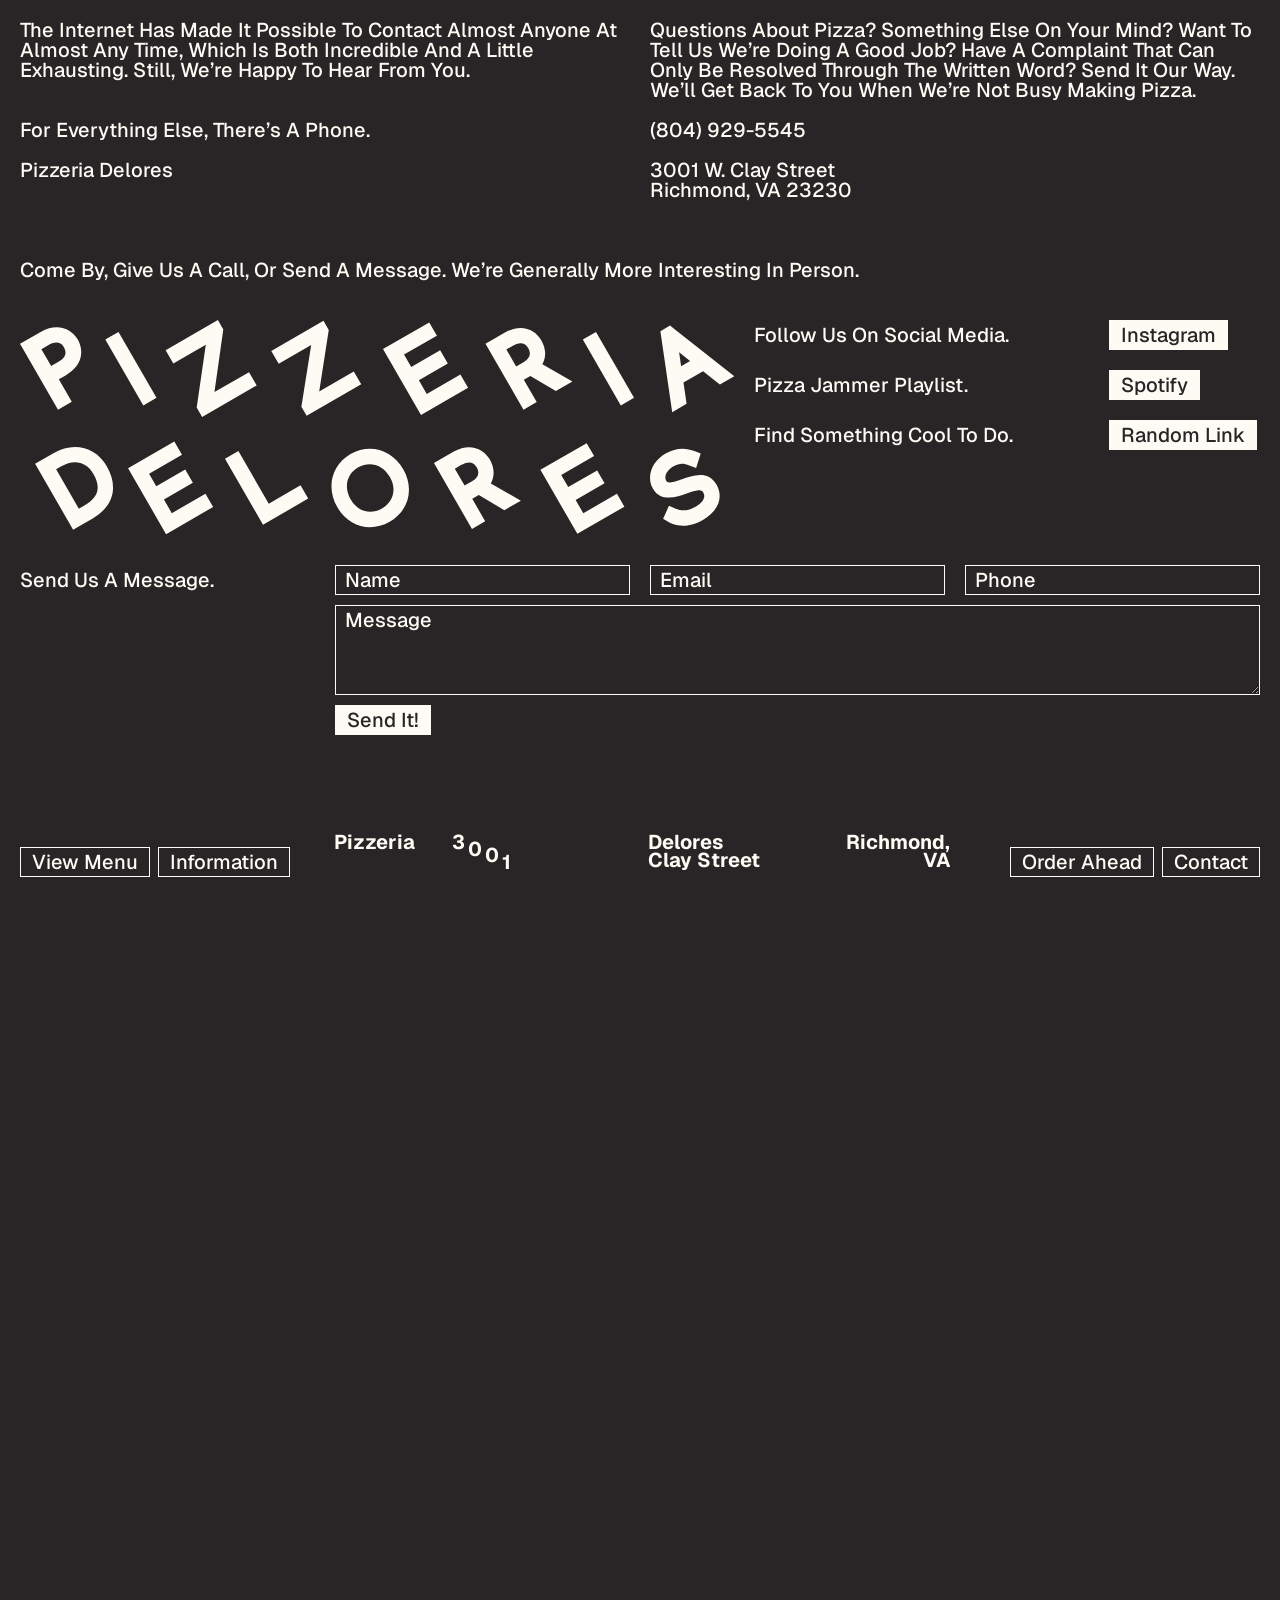
==== commit fb749cfa: "Add files via upload" ====
--- a/contact.html
+++ b/contact.html
@@ -26,11 +26,8 @@
       <p class="c-phone-l">For everything else, there’s a phone.</p>
       <p class="c-phone-r"><a href="tel:+18049295545">(804) 929-5545</a></p>
 
-      <p class="c-addr-l">Pizzeria Delores<br>3001 W. Clay Street<br>Richmond, VA 23230</p>
-      <div class="c-addr-r">
-        <p>3001 W. Clay Street<br>Richmond, VA 23230</p>
-        <p>Come by, give us a call, or send a message. We’re generally more interesting in person.</p>
-      </div>
+      <p class="c-addr-l">Pizzeria Delores</p>
+      <p class="c-addr-r">3001 W. Clay Street<br>Richmond, VA 23230</p>
 
       <p class="c-come">Come by, give us a call, or send a message. We’re generally more interesting in person.</p>
     </div>
--- a/styles.css
+++ b/styles.css
@@ -74,8 +74,9 @@
   top: var(--border);
   z-index: 0;
   width: 100%;
-  aspect-ratio: 1400 / 600;
-  max-height: 75vh;
+  /* First screen is the hero alone (fills the window inside the border); the copy and logo scroll up over it */
+  height: calc(100vh - 2 * var(--border));
+  height: calc(100svh - 2 * var(--border));
   overflow: hidden;
   background: var(--off-black);
 }
@@ -411,9 +412,6 @@
   .site-footer { grid-template-columns: minmax(48px, 84px) minmax(0, 1fr); column-gap: 12px; }
 }
 
-@media (max-width: 900px) {
-  .hero { aspect-ratio: 4 / 3; }
-}
 
 /* ============================================================
    Information page
@@ -785,7 +783,6 @@
 .c-addr-l, .c-addr-r { grid-row: 3; }
 .c-intro-l, .c-phone-l, .c-addr-l { grid-column: 1; }
 .c-intro-r, .c-phone-r, .c-addr-r { grid-column: 2; }
-.contact .c-addr-r p + p { margin-top: 0; }
 .c-come { grid-column: 1 / 3; grid-row: 4; max-width: 927px; margin-top: 0; }
 
 /* Lettering + social links (the lettering starts 60px below the "come by" line) */
@@ -886,7 +883,6 @@
   .cform__field--message,
   .cform__actions { grid-column: 1; grid-row: auto; }
   .cform__title { padding-top: 0; margin-bottom: 4px; }
-  .contact .c-addr-r p + p { margin-top: 24px; }
   .cform__actions { flex-wrap: wrap; }
 }
 
